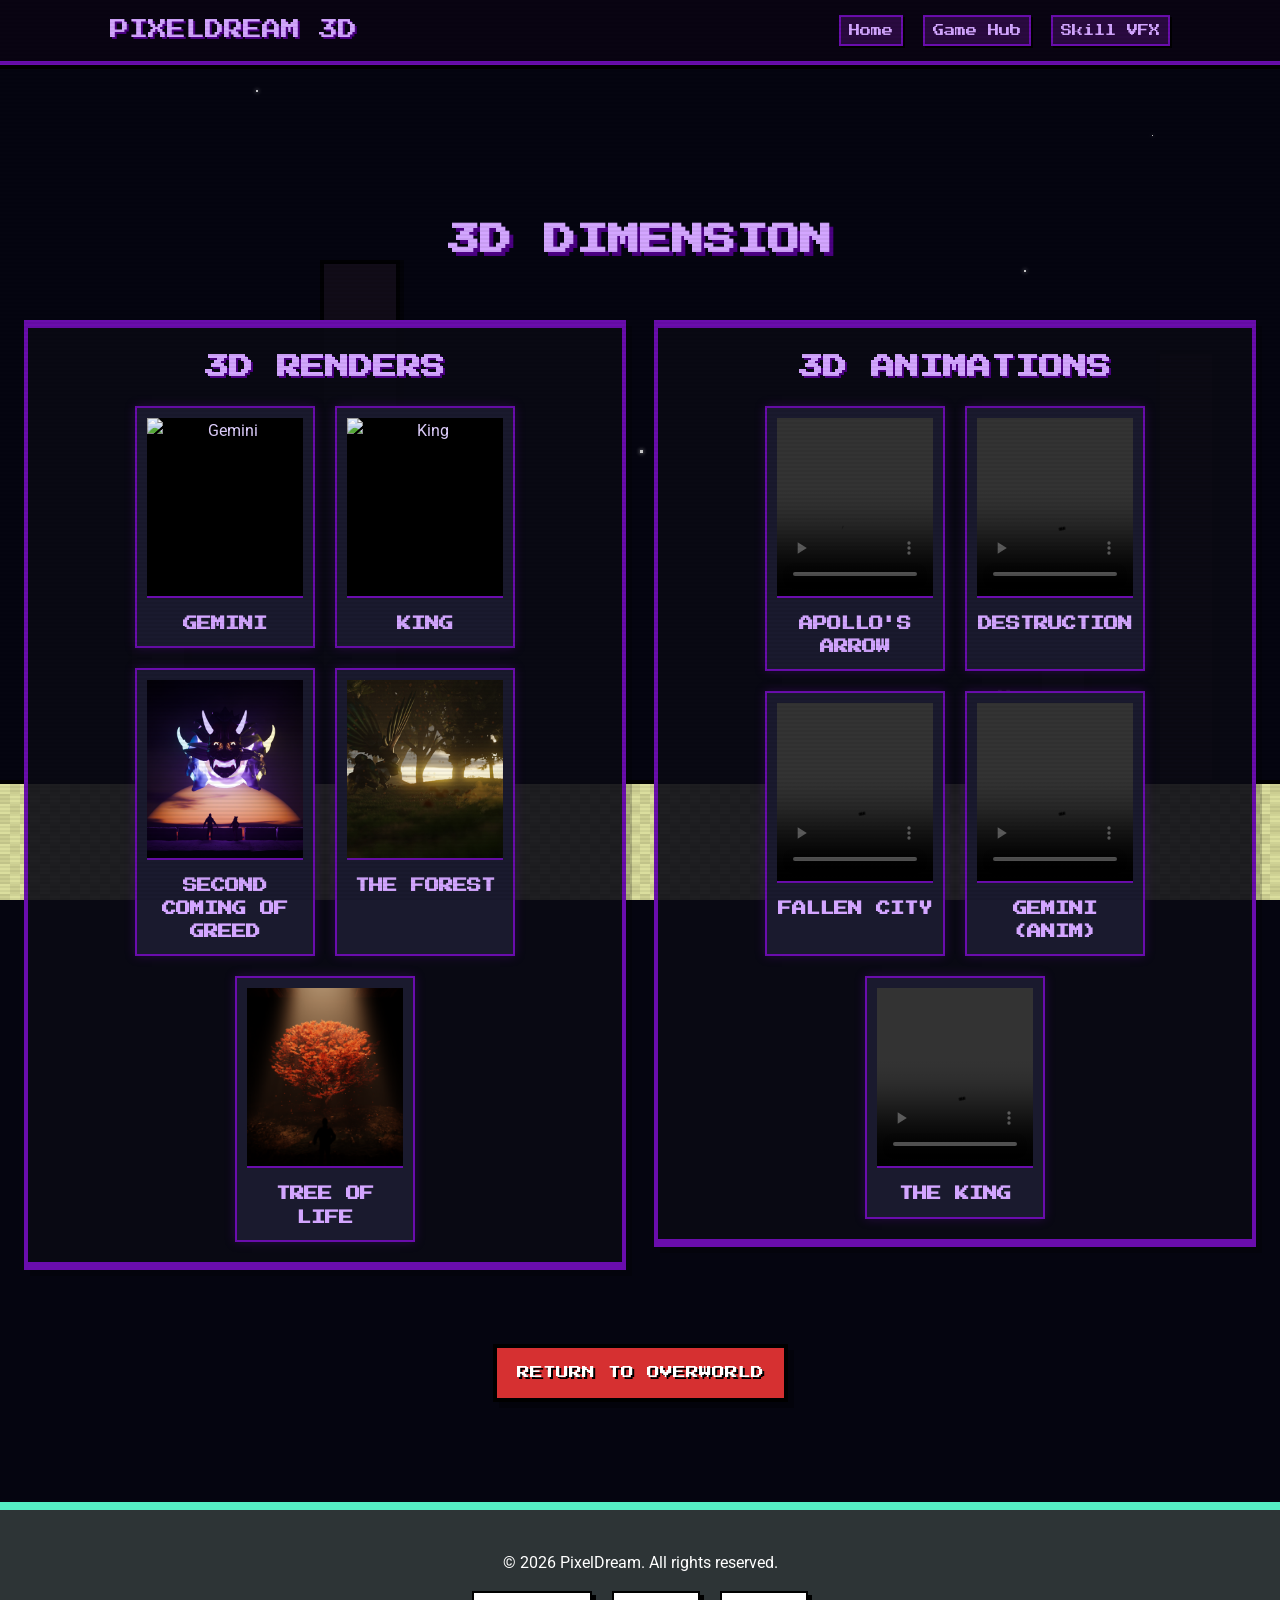
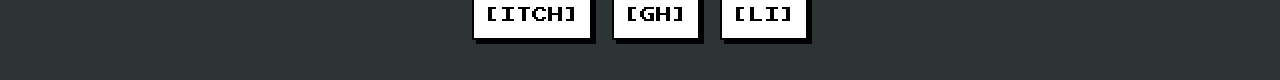
==== Dimension3D.html @ b3e7b765 "Pixel Dream Portfolio Pixel Dream Portfolio" ====
<!doctype html>
<html lang="en">
  <head>
    <meta charset="UTF-8" />
    <meta name="viewport" content="width=device-width, initial-scale=1.0" />
    <title>Pixel Dream</title>
    <link rel="preconnect" href="https://fonts.googleapis.com" />
    <link rel="preconnect" href="https://fonts.gstatic.com" crossorigin />
    <link
      href="https://fonts.googleapis.com/css2?family=Press+Start+2P&family=Roboto:wght@300;400;700&display=swap"
      rel="stylesheet"
    />
    <script src="https://cdnjs.cloudflare.com/ajax/libs/html2canvas/1.4.1/html2canvas.min.js"></script>
    <link rel="stylesheet" href="style.css" />
  </head>
  <body class="end-theme">
    <!-- Starfield Background -->
    <div class="stars-container">
        <div class="star s1"></div>
        <div class="star s2"></div>
        <div class="star s3"></div>
        <div class="star s4"></div>
        <div class="star s5"></div>
        <div class="star s6"></div>
    </div>
    
    <div class="scanlines"></div>

    <!-- Ender Environment -->
    <div class="pillars-container">
        <div class="pillar p1"></div>
        <div class="pillar p2"></div>
        <div class="pillar p3"></div>
        <div class="pillar p4"></div>
    </div>

    <!-- Ender Dragon -->
    <div class="ender-dragon-container">
        <div class="ender-dragon">
            <div class="dragon-wing left"></div>
            <div class="dragon-wing right"></div>
            <div class="dragon-body"></div>
            <div class="dragon-head">
                <div class="dragon-eye left"></div>
                <div class="dragon-eye right"></div>
            </div>
            <div class="dragon-tail"></div>
        </div>
    </div>

    <!-- Endermen -->
    <div class="endermen-container">
        <!-- Enderman 1 (Left) -->
        <div class="enderman e-left">
            <div class="enderman-head">
                <div class="enderman-eye left"></div>
                <div class="enderman-eye right"></div>
            </div>
            <div class="enderman-body"></div>
            <div class="enderman-arm left"></div>
            <div class="enderman-arm right"></div>
            <div class="enderman-leg left"></div>
            <div class="enderman-leg right"></div>
        </div>
        
        <!-- Enderman 2 (Right Background) -->
        <div class="enderman e-right">
            <div class="enderman-head">
                <div class="enderman-eye left"></div>
                <div class="enderman-eye right"></div>
            </div>
            <div class="enderman-body"></div>
            <div class="enderman-arm left"></div>
            <div class="enderman-arm right"></div>
            <div class="enderman-leg left"></div>
            <div class="enderman-leg right"></div>
        </div>
    </div>

    <div class="ender-particles">
        <div class="particle e1"></div>
        <div class="particle e2"></div>
        <div class="particle e3"></div>
        <div class="particle e4"></div>
        <div class="particle e5"></div>
        <div class="particle e6"></div>
        <div class="particle e7"></div>
        <div class="particle e8"></div>
    </div>

    <div class="ender-ground"></div>

    <header>
      <div class="container navbar">
        <div class="logo">PixelDream 3D</div>
        <nav>
          <ul>
            <li><a href="index.html">Home</a></li>
            <li><a href="GameHub.html">Game Hub</a></li>
            <li><a href="SkillVFX.html">Skill VFX</a></li>
          </ul>
        </nav>
      </div>
    </header>

    <main>
      <section class="hero-section" style="min-height: 80vh; align-items: flex-start;">
        <div class="container" style="max-width: 1600px;">
            <h1 style="text-align: center; color: #d3a6ff; margin-top: 50px; text-shadow: 4px 4px 0 #4b0082;">3D DIMENSION</h1>
            
            <div class="split-layout" style="display: flex; gap: 20px; align-items: flex-start; margin-top: 50px;">
                
                <!-- LEFT: 3D Renders -->
                <div class="panel left nes-container is-dark" style="flex: 1; background: rgba(10, 10, 20, 0.9); border-color: #6a0dad;">
                    <h2 style="text-align: center; color: #d3a6ff; margin-bottom: 20px; text-shadow: 2px 2px 0 #4b0082;">3D Renders</h2>
                    <div class="gallery-list">
                        <div class="gallery-item">
                            <img src="assets/3D Dimension/Images/Gemini.png" alt="Gemini">
                            <h3>Gemini</h3>
                        </div>
                        <div class="gallery-item">
                            <img src="assets/3D Dimension/Images/King.png" alt="King">
                            <h3>King</h3>
                        </div>
                        <div class="gallery-item">
                            <img src="assets/3D Dimension/Images/Second coming of Greed.png" alt="Second Coming of Greed">
                            <h3>Second Coming of Greed</h3>
                        </div>
                        <div class="gallery-item">
                            <img src="assets/3D Dimension/Images/The Forest.jpg" alt="The Forest">
                            <h3>The Forest</h3>
                        </div>
                        <div class="gallery-item">
                            <img src="assets/3D Dimension/Images/Tree of Life.png" alt="Tree of Life">
                            <h3>Tree of Life</h3>
                        </div>
                    </div>
                </div>

                <!-- RIGHT: 3D Animations -->
                <div class="panel right nes-container is-dark" style="flex: 1; background: rgba(10, 10, 20, 0.9); border-color: #6a0dad;">
                    <h2 style="text-align: center; color: #d3a6ff; margin-bottom: 20px; text-shadow: 2px 2px 0 #4b0082;">3D Animations</h2>
                    <div class="gallery-list">
                        <div class="gallery-item">
                            <video src="assets/3D Dimension/Videos/Apollo's Arrow.mp4" controls loop muted></video>
                            <h3>Apollo's Arrow</h3>
                        </div>
                        <div class="gallery-item">
                            <video src="assets/3D Dimension/Videos/Destruction.mp4" controls loop muted></video>
                            <h3>Destruction</h3>
                        </div>
                        <div class="gallery-item">
                            <video src="assets/3D Dimension/Videos/Fallen City.mp4" controls loop muted></video>
                            <h3>Fallen City</h3>
                        </div>
                        <div class="gallery-item">
                            <video src="assets/3D Dimension/Videos/Gemini.mp4" controls loop muted></video>
                            <h3>Gemini (Anim)</h3>
                        </div>
                        <div class="gallery-item">
                            <video src="assets/3D Dimension/Videos/The King.mp4" controls loop muted></video>
                            <h3>The King</h3>
                        </div>
                    </div>
                </div>

            </div>

            <div style="text-align: center; margin-top: 50px;">
                <a href="index.html" class="btn pixel-btn void-btn">Return to Overworld</a>
            </div>
        </div>
      </section>
    </main>

    <footer>
      <div class="container footer-content">
        <p>&copy; 2026 PixelDream. All rights reserved.</p>
        <div class="social-links">
          <a href="https://gradiel.itch.io/" target="_blank">[ITCH]</a>
          <a href="https://github.com/gradiel9901" target="_blank">[GH]</a>
          <a href="https://www.linkedin.com/in/jmbangoybautista/" target="_blank">[LI]</a>
        </div>
      </div>
    </footer>

    <script src="script.js"></script>
  </body>
</html>
---- style.css ----
:root {
    /* Overworld Palette */
    --sky-top: #81ecec;
    --sky-bottom: #74b9ff;
    --text-color: #2d3436; /* Dark Grey */
    --grass-top: #55efc4; /* Mint Green */
    --dirt-side: #e17055; /* Terracotta Brown */
    --brick-color: #d63031; /* Brick Red */
    --gold-color: #f1c40f; /* Coin Gold */
    
    --container-bg: rgba(255, 255, 255, 0.9);
    --border-width: 4px;
    
    --pixel-font: 'Press Start 2P', cursive;
    --body-font: 'Roboto', sans-serif;
}

/* Reset & Base Styles */
* {
    box-sizing: border-box;
    margin: 0;
    padding: 0;
}

body {
    background: linear-gradient(to bottom, var(--sky-top), var(--sky-bottom));
    background-attachment: scroll; /* Changed from fixed */
    color: var(--text-color);
    font-family: var(--body-font);
    line-height: 1.6;
    overflow-x: hidden;
    min-height: 100vh;
    position: relative;
}

/* ... existing code ... */

/* ========================
   PIXEL ART CLOUDS
   ======================== */
.clouds-container {
    position: absolute; /* Changed from fixed */
    top: 0;
    left: 0;
    width: 100%;
    height: 100%;
    pointer-events: none;
    z-index: -1; 
    overflow: hidden;
}

a {
    text-decoration: none;
    color: inherit;
}

ul {
    list-style: none;
}

.container {
    max-width: 1100px;
    margin: 0 auto;
    padding: 0 20px;
}

/* Typography */
h1, h2, h3, h4, .logo, .btn {
    font-family: var(--pixel-font);
    text-transform: uppercase;
    color: #2d3436;
}

h1 {
    font-size: 2rem;
    color: #fff; /* White title on Sky */
    text-shadow: 4px 4px 0 #000;
    margin-bottom: 20px;
}

h2.section-title {
    text-align: center;
    font-size: 1.5rem;
    margin-bottom: 40px;
    color: #fff;
    text-shadow: 4px 4px 0 #000;
    
    background-color: var(--dirt-side);
    padding: 10px 20px;
    border: 4px solid #000;
    display: table; /* Centers the box while fitting content */
    margin: 0 auto 40px;
    box-shadow: 6px 6px 0 rgba(0,0,0,0.2);
}

/* Scanlines Effect - Made Subtle */
.scanlines {
    position: fixed;
    top: 0;
    left: 0;
    width: 100%;
    height: 100%;
    background: linear-gradient(
        to bottom,
        rgba(255,255,255,0),
        rgba(255,255,255,0) 50%,
        rgba(0,0,0,0.05) 50%,
        rgba(0,0,0,0.05)
    );
    background-size: 100% 4px;
    pointer-events: none;
    z-index: 1000;
}

/* Header & Nav */
header {
    background-color: rgba(255,255,255,0.9);
    border-bottom: 4px solid var(--dirt-side);
    padding: 15px 0;
    position: sticky;
    top: 0;
    z-index: 100;
    box-shadow: 0 4px 0 rgba(0,0,0,0.1);
}

.navbar {
    display: flex;
    justify-content: space-between;
    align-items: center;
}

.logo {
    font-size: 1.2rem;
    color: var(--dirt-side);
    text-shadow: 2px 2px 0 #000;
}

nav ul {
    display: flex;
    gap: 20px;
}

nav a {
    font-family: var(--pixel-font);
    font-size: 0.7rem;
    transition: color 0.2s, transform 0.2s;
    background: #eee;
    padding: 8px;
    border: 2px solid #000;
    box-shadow: 3px 3px 0 #000;
}

nav a:hover {
    color: var(--dirt-side);
    transform: translateY(-2px);
}

/* Buttons */
.btn.pixel-btn {
    display: inline-block;
    background-color: var(--brick-color); /* Mario Brick Red */
    color: #fff;
    padding: 15px 20px;
    font-size: 0.8rem;
    border: 4px solid #000;
    box-shadow: 6px 6px 0 rgba(0,0,0,0.3);
    cursor: pointer;
    transition: transform 0.1s, box-shadow 0.1s;
    margin-top: 20px;
    text-shadow: 2px 2px 0 #000;
}

.btn.pixel-btn:active {
    transform: translate(4px, 4px);
    box-shadow: 2px 2px 0 rgba(0,0,0,0.3);
}

.btn.pixel-btn.sm {
    padding: 10px 15px;
    font-size: 0.6rem;
    background-color: var(--grass-top); /* Green Button */
    color: #2d3436;
    text-shadow: none;
}

/* Pixel Border Utility (Grass Block Style) */
.nes-container {
    background: var(--container-bg);
    position: relative;
    margin: 4px;
    padding: 20px;
    
    /* Minecraft Grass Block Borders */
    border-top: 8px solid var(--grass-top);
    border-left: 4px solid var(--dirt-side);
    border-right: 4px solid var(--dirt-side);
    border-bottom: 8px solid var(--dirt-side);
    
    box-shadow: 6px 6px 0 rgba(0,0,0,0.2);
}

/* Hero Section */
.hero-section {
    padding: 100px 0;
    display: flex;
    align-items: center;
    justify-content: space-between;
}

.hero-content {
    display: flex;
    align-items: center;
    justify-content: space-between;
    width: 100%;
    flex-wrap: wrap;
    background: rgba(0,0,0,0.2); /* Semi-transparent dark bg for text contrast */
    padding: 40px;
    border-radius: 20px;
    border: 4px solid #fff;
}

.hero-text {
    flex: 1;
    min-width: 300px;
}

.subtitle {
    font-size: 1.2rem;
    font-weight: bold;
    color: #fff;
    text-shadow: 2px 2px 0 #000;
    margin-bottom: 20px;
}

.hero-visual {
    flex: 1;
    display: flex;
    justify-content: center;
    align-items: center;
}

/* Canvas Styles */
#text-canvas {
    width: 600px;
    height: 150px;
    display: block;
    margin-bottom: 20px;
}

#hero-game-canvas {
    width: 400px;
    height: 400px;
    image-rendering: pixelated;
    border: 4px solid #fff;
    box-shadow: 8px 8px 0 rgba(0,0,0,0.3);
    background: #000; /* Placeholder bg until game starts */
}

/* About Section */
.about-section {
    padding: 60px 0;
}

.about-container {
    display: flex;
    gap: 40px;
    flex-wrap: wrap;
    align-items: flex-start;
}

.avatar-container {
    width: 150px;
    height: 150px;
    background: #fff;
    border: 4px solid #000;
    display: flex;
    align-items: center;
    justify-content: center;
    color: #000;
    font-family: var(--pixel-font);
    box-shadow: 4px 4px 0 rgba(0,0,0,0.2);
}

.stats-container {
    flex: 1;
}

.stats-container h3 {
    margin-bottom: 10px;
    font-family: var(--pixel-font);
    font-size: 1rem;
    color: var(--dirt-side);
}

.xp-bar-container {
    display: flex;
    align-items: center;
    gap: 10px;
    margin: 20px 0;
    font-family: var(--pixel-font);
    font-size: 0.7rem;
}

.xp-bar {
    flex: 1;
    height: 24px;
    background: #555;
    border: 4px solid #000;
    position: relative;
}

.xp-fill {
    height: 100%;
    background: var(--gold-color);
    box-shadow: inset 0 -4px 0 rgba(0,0,0,0.2);
}

.skill-list li {
    display: flex;
    justify-content: space-between;
    margin-bottom: 10px;
    border-bottom: 2px dashed #ccc;
    padding-bottom: 5px;
    color: #2d3436;
    font-family: var(--pixel-font); /* Enforce Pixel Font */
    font-size: 0.7rem;
}

.skill-level {
    color: var(--gold-color);
    text-shadow: 2px 2px 0 #000; /* Stronger shadow */
    font-size: 1rem; /* Larger stars */
    letter-spacing: 2px;
}

.star-empty {
    color: #2d3436; /* Dark Grey/Black */
}

/* Projects Section */
.projects-section {
    padding: 60px 0;
}

.projects-grid {
    display: grid;
    grid-template-columns: repeat(auto-fit, minmax(300px, 1fr));
    gap: 30px;
}

.project-card {
    transition: transform 0.2s;
    background: #fff;
}

.project-card:hover {
    transform: translateY(-10px);
}

.project-image-placeholder {
    height: 200px;
    background: #000;
    display: flex;
    align-items: center;
    justify-content: center;
    font-family: var(--pixel-font);
    color: var(--grass-top);
    border: 4px solid #000;
    margin-bottom: 15px;
}

.project-info h3 {
    font-size: 0.9rem;
    margin-bottom: 10px;
    color: var(--text-color);
}

/* Contact Section */
.contact-section {
    padding: 60px 0;
    margin-bottom: 40px;
}

.contact-intro {
    text-align: center;
    margin-bottom: 30px;
    font-family: var(--pixel-font);
    font-size: 0.8rem;
    color: #fff;
    text-shadow: 2px 2px 0 #000;
    background: var(--dirt-side);
    display: table;
    margin: 0 auto 30px;
    padding: 10px;
    border: 2px solid #000;
}

.pixel-form {
    max-width: 600px;
    margin: 0 auto;
}

.form-group input, .form-group textarea {
    width: 100%;
    padding: 10px;
    background: #fff;
    border: 4px solid #000;
    color: #000;
    font-family: var(--body-font);
    font-size: 1rem;
    box-shadow: inset 4px 4px 0 rgba(0,0,0,0.1);
}

.form-group input:focus, .form-group textarea:focus {
    outline: none;
    background: #ffeaa7; /* Light Yellow focus */
}

/* Footer (The Underground) */
footer {
    background: #2d3436; /* Dark Grey Rock */
    padding: 40px 0;
    text-align: center;
    border-top: 8px solid var(--grass-top); /* Grass line */
    color: #fff;
}

.footer-content {
    display: flex;
    flex-direction: column;
    gap: 15px;
    align-items: center;
}

.social-links {
    display: flex;
    gap: 20px;
}

.social-links a {
    background: #fff;
    color: #000;
    padding: 10px;
    font-family: var(--pixel-font);
    border: 2px solid #000;
    box-shadow: 4px 4px 0 #000;
    transition: transform 0.2s;
}

.social-links a:hover {
    transform: translateY(-3px);
    background: var(--gold-color);
}

/* Mobile Responsive */
@media (max-width: 768px) {
    #text-canvas {
        width: 100%;
        height: auto;
    }
    #hero-game-canvas {
        width: 300px;
        height: 300px;
    }
    
    .navbar {
        flex-direction: column;
        gap: 15px;
    }
    
    .hero-section {
        flex-direction: column-reverse;
        text-align: center;
        padding: 50px 0;
    }
    
    .hero-content {
        padding: 20px;
    }
    
    .hero-text {
        margin-top: 30px;
    }
}

/* ========================
   PIXEL ART CLOUDS
   ======================== */
.clouds-container {
    position: absolute; /* Changed from fixed */
    top: 0;
    left: 0;
    width: 100%;
    height: 100%;
    pointer-events: none;
    z-index: -1; /* Behind everything but above background color */
    overflow: hidden;
}

.cloud {
    position: absolute;
    background: transparent;
    width: 4px;
    height: 4px;
    box-shadow: 
        /* Row 1 */
        12px 0 #fff, 16px 0 #fff, 20px 0 #fff,
        /* Row 2 */
        4px 4px #fff, 8px 4px #fff, 12px 4px #fff, 16px 4px #fff, 20px 4px #fff, 24px 4px #fff, 28px 4px #fff,
        /* Row 3 */
        0 8px #fff, 4px 8px #fff, 8px 8px #fff, 12px 8px #fff, 16px 8px #fff, 20px 8px #fff, 24px 8px #fff, 28px 8px #fff, 32px 8px #fff,
        /* Row 4 */
        0 12px #fff, 4px 12px #fff, 8px 12px #fff, 12px 12px #fff, 16px 12px #fff, 20px 12px #fff, 24px 12px #fff, 28px 12px #fff, 32px 12px #fff,
        /* Row 5 */
        4px 16px #fff, 8px 16px #fff, 12px 16px #fff, 16px 16px #fff, 20px 16px #fff, 24px 16px #fff, 28px 16px #fff;
    
    transform: scale(4); /* Make them big and blocky */
    opacity: 0.8;
}

/* Specific Cloud Instances */
.c1 {
    top: 10%;
    animation: floatCloud 25s linear infinite;
    left: -200px;
}

.c2 {
    top: 25%;
    animation: floatCloud 35s linear infinite;
    animation-delay: -10s;
    left: -200px;
    transform: scale(3);
    opacity: 0.6;
}

.c3 {
    top: 5%;
    animation: floatCloud 45s linear infinite;
    animation-delay: -5s;
    left: -200px;
    transform: scale(2);
    opacity: 0.5;
}

.c4 {
    top: 15%;
    animation: floatCloud 20s linear infinite;
    animation-delay: -15s;
    left: -200px;
    transform: scale(5);
}

@keyframes floatCloud {
    0% {
        left: -200px;
    }
    100% {
        left: 110%;
    }
}

/* ========================
   NETHER THEME (Game Hub)
   ======================== */
body.nether-theme {
    background: linear-gradient(to bottom, #2d0e0e, #700808); /* Dark Nether Red */
    color: #fff; /* White text for contrast */
}

body.nether-theme .cloud {
    color: #888; /* Grey Ash */
    box-shadow: 
        /* Row 1 */
        12px 0 #888, 16px 0 #888, 20px 0 #888,
        /* Row 2 */
        4px 4px #888, 8px 4px #888, 12px 4px #888, 16px 4px #888, 20px 4px #888, 24px 4px #888, 28px 4px #888,
        /* Row 3 */
        0 8px #888, 4px 8px #888, 8px 8px #888, 12px 8px #888, 16px 8px #888, 20px 8px #888, 24px 8px #888, 28px 8px #888, 32px 8px #888,
        /* Row 4 */
        0 12px #888, 4px 12px #888, 8px 12px #888, 12px 12px #888, 16px 12px #888, 20px 12px #888, 24px 12px #888, 28px 12px #888, 32px 12px #888,
        /* Row 5 */
        4px 16px #888, 8px 16px #888, 12px 16px #888, 16px 16px #888, 20px 16px #888, 24px 16px #888, 28px 16px #888;
    opacity: 0.4;
}

body.nether-theme h1 {
    text-shadow: 4px 4px 0 #000;
}

body.nether-theme header {
    background-color: rgba(30, 5, 5, 0.95); /* Deep Dark Red */
    border-bottom: 4px solid #140e1b; /* Obsidian Border */
    box-shadow: 0 4px 0 #000;
}

body.nether-theme .logo {
    color: #f1c40f; /* Gold Text */
    text-shadow: 2px 2px 0 #8B4513;
}

body.nether-theme nav a {
    background: #461111; /* Nether Brick Red */
    color: #ffd700; /* Gold */
    border: 2px solid #2a0505;
    box-shadow: 2px 2px 0 #000;
}

body.nether-theme nav a:hover {
    background: #6d1e1e;
    transform: translateY(-2px);
    box-shadow: 2px 4px 0 #000;
}

/* Game Cards */
.games-grid {
    display: flex;
    gap: 30px;
    justify-content: center;
    flex-wrap: wrap;
    margin-top: 20px;
}

.game-card {
    display: block;
    width: 220px;
    background: #2d0e0e; /* Darker bg */
    border: 4px solid #000;
    box-shadow: 8px 8px 0 rgba(0,0,0,0.5);
    text-align: center;
    transition: transform 0.2s, box-shadow 0.2s;
    padding-bottom: 10px;
    overflow: hidden;
}

.game-card:hover {
    transform: translateY(-5px);
    box-shadow: 8px 12px 0 rgba(0,0,0,0.6);
    border-color: #ffd700; /* Gold highlight */
}

.game-card img {
    width: 100%;
    height: 150px;
    object-fit: cover;
    border-bottom: 4px solid #000;
    image-rendering: pixelated;
    display: block;
}

.game-card h3 {
    margin: 15px 0 5px;
    font-size: 0.8rem;
    color: #ffd700;
    text-shadow: 2px 2px 0 #000;
}
.ghasts-container {
    position: absolute;
    top: 0;
    left: 0;
    width: 100%;
    height: 100%;
    pointer-events: none;
    z-index: 0; /* Behind content roughly */
    overflow: hidden;
}

.ghast {
    position: absolute;
    width: 4px;
    height: 4px;
    background: transparent;
    opacity: 0.9;
    transform: scale(4);
    
    /* Ghast Pixel Art (White Body, Red Eyes, Hanging Tentacles) */
    box-shadow: 
        /* Body (White Box 8x8ish) */
        4px 0 #fff, 8px 0 #fff, 12px 0 #fff, 16px 0 #fff, 20px 0 #fff, 24px 0 #fff,
        0 4px #fff, 4px 4px #fff, 8px 4px #fff, 12px 4px #fff, 16px 4px #fff, 20px 4px #fff, 24px 4px #fff, 28px 4px #fff,
        0 8px #fff, 4px 8px #fff, 8px 8px #d63031, 12px 8px #fff, 16px 8px #fff, 20px 8px #d63031, 24px 8px #fff, 28px 8px #fff, /* Red Eyes */
        0 12px #fff, 4px 12px #fff, 8px 12px #fff, 12px 12px #fff, 16px 12px #fff, 20px 12px #fff, 24px 12px #fff, 28px 12px #fff,
        0 16px #fff, 4px 16px #fff, 8px 16px #fff, 12px 16px #000, 16px 16px #000, 20px 16px #fff, 24px 16px #fff, 28px 16px #fff, /* Mouth */
        0 20px #fff, 4px 20px #fff, 8px 20px #fff, 12px 20px #fff, 16px 20px #fff, 20px 20px #fff, 24px 20px #fff, 28px 20px #fff,
        /* Tentacles */
        4px 24px #fff, 12px 24px #fff, 20px 24px #fff, 24px 24px #fff,
        4px 28px #fff, 12px 28px #fff, 20px 28px #fff;
}

.g1 {
    top: 10%;
    left: -100px;
    animation: floatGhast 20s ease-in-out infinite;
    transform: scale(3);
}

.g2 {
    top: 40%;
    left: -100px;
    animation: floatGhast 30s linear infinite; /* Slower */
    animation-delay: -5s;
    transform: scale(2); /* Further away */
    opacity: 0.6;
}

.g3 {
    top: 20%;
    left: -100px;
    animation: floatGhast 25s linear infinite;
    animation-delay: -15s;
    transform: scale(4); /* Big */
}

@keyframes floatGhast {
    0% {
        left: -150px;
        margin-top: 0px;
    }
    50% {
        margin-top: 50px; /* Bobbing */
    }
    100% {
        left: 110%;
        margin-top: 0px;
    }
}

/* ========================
   NETHER SCENE (Ground, Steve, Portal)
   ======================== */
.scene-container {
    position: fixed;
    bottom: 0;
    left: 0;
    width: 100%;
    height: 200px;
    pointer-events: none;
    z-index: 0;
}

/* Netherite Ground (Block Pattern) */
.ground {
    position: absolute;
    bottom: 0;
    width: 100%;
    height: 40px;
    background: #423d42; /* Netherite Base Color */
    border-top: 4px solid #2a262a;
    /* Create 40px blocks */
    background-image: 
        linear-gradient(90deg, #2a262a 2px, transparent 2px),
        linear-gradient(#2a262a 2px, transparent 2px);
    background-size: 40px 40px;
    box-shadow: inset 0 10px 20px rgba(0,0,0,0.5);
}

/* Steve Container (Animation Wrapper) */
.steve-anim-wrapper {
    position: absolute;
    bottom: 40px;
    left: -50px;
    transform: scale(2);
    transform-origin: bottom center;
    animation: steveSequence 12s linear infinite;
    z-index: 10;
}

.steve {
    position: relative;
    width: 20px;
    height: 32px;
}

/* --- Parts --- */
.steve .head {
    position: absolute;
    top: 0;
    left: 2px;
    width: 8px;
    height: 8px;
    background: #e0ae87;
    border-top: 2px solid #3c2514;
    box-shadow: 
        2px 3px 0 #000, 
        5px 3px 0 #000;
    z-index: 5;
}

.steve .body {
    position: absolute;
    top: 8px;
    left: 2px;
    width: 8px;
    height: 12px;
    background: #00aaaa;
    z-index: 4;
}

.steve .arm {
    position: absolute;
    top: 8px;
    width: 3px;
    height: 11px;
    background: #e0ae87;
    border-top: 3px solid #00aaaa;
}

.steve .arm.left {
    left: -1px;
    z-index: 6;
}

.steve .arm.right {
    left: 10px;
    z-index: 3;
    background: #e0ae87;
}

/* Pickaxe Removed */

.steve .leg {
    position: absolute;
    top: 20px;
    width: 3px;
    height: 12px;
    background: #0000aa;
    border-bottom: 2px solid #555;
}

.steve .leg.left {
    left: 2px;
    z-index: 4;
}

.steve .leg.right {
    left: 7px;
    z-index: 3;
}

/* --- Animations --- */

/* Limb rotations removed */

@keyframes steveSequence {
    0% { left: -50px; transform: scale(2) scaleX(1); }
    15% { left: 10%; transform: scale(2) scaleX(1); }
    20% { left: 10%; transform: scale(2) scaleX(1); }
    45% { left: 11%; transform: scale(2) scaleX(1); }
    50% { left: 10%; transform: scale(2) scaleX(-1); }
    55% { left: 10%; transform: scale(2) scaleX(1); }
    60% { left: 10%; opacity: 1; }
    65% { left: 12%; opacity: 0; }
    100% { left: -50px; opacity: 0; }
}

/* ========================
   THE END THEME (3D Dimension)
   ======================== */
body.end-theme {
    background: #050510; /* Void Black/Blue */
    color: #e0d0ff;
}

body.end-theme header {
    background-color: rgba(10, 5, 20, 0.95);
    border-bottom: 4px solid #6a0dad; /* Purple Border */
    box-shadow: 0 4px 0 #000;
}

body.end-theme .logo {
    color: #d3a6ff;
    text-shadow: 2px 2px 0 #4b0082;
}

body.end-theme nav a {
    background: #2a0a40;
    color: #d3a6ff;
    border: 2px solid #6a0dad;
    box-shadow: 2px 2px 0 #000;
}

body.end-theme nav a:hover {
    background: #4b0082;
    color: #fff;
    transform: translateY(-2px);
    box-shadow: 2px 4px 0 #000;
}

/* Starfield */
.stars-container {
    position: fixed;
    top: 0;
    left: 0;
    width: 100%;
    height: 100%;
    pointer-events: none;
    z-index: -1;
}

.star {
    position: absolute;
    width: 2px;
    height: 2px;
    background: #fff;
    box-shadow: 0 0 4px #fff;
    opacity: 0.8;
}

/* Random Star Positions (Static for now, could be procedurally generated in JS) */
.s1 { top: 10%; left: 20%; animation: twinkle 3s infinite; }
.s2 { top: 30%; left: 80%; animation: twinkle 4s infinite 1s; }
.s3 { top: 70%; left: 15%; animation: twinkle 2.5s infinite 0.5s; }
.s4 { top: 50%; left: 50%; width: 3px; height: 3px; animation: twinkle 5s infinite; }
.s5 { top: 85%; left: 70%; animation: twinkle 3.5s infinite 2s; }
.s6 { top: 15%; left: 90%; width: 1px; height: 1px; }

@keyframes twinkle {
    0%, 100% { opacity: 0.3; transform: scale(1); }
    50% { opacity: 1; transform: scale(1.5); }
}

/* ========================
   ENDER ENVIRONMENT
   ======================== */

/* End Stone Ground */
.ender-ground {
    position: fixed;
    bottom: 0;
    left: 0;
    width: 100%;
    height: 120px;
    background-color: #dbde9e; /* End Stone Beige */
    background-image: 
        linear-gradient(45deg, #ccce91 25%, transparent 25%, transparent 75%, #ccce91 75%, #ccce91),
        linear-gradient(45deg, #ccce91 25%, transparent 25%, transparent 75%, #ccce91 75%, #ccce91);
    background-size: 20px 20px;
    background-position: 0 0, 10px 10px;
    border-top: 4px solid #000;
    z-index: -1;
}

/* Obsidian Pillars */
.pillars-container {
    position: fixed;
    bottom: 100px; /* Sit on/behind ground */
    left: 0;
    width: 100%;
    height: 100%;
    pointer-events: none;
    z-index: -2;
}

.pillar {
    position: absolute;
    bottom: 0;
    width: 60px;
    background: #140e1b;
    border: 4px solid #000;
    border-bottom: none;
    box-shadow: 4px 0 0 rgba(0,0,0,0.5);
}

.p1 { height: 40%; left: 10%; }
.p2 { height: 60%; left: 25%; width: 80px; z-index: -1; opacity: 0.8; }
.p3 { height: 30%; right: 15%; width: 50px; }
.p4 { height: 50%; right: 5%; }

/* Floating Ender Particles */
.ender-particles {
    position: fixed;
    top: 0;
    left: 0;
    width: 100%;
    height: 100%;
    pointer-events: none;
    z-index: 0;
}

.particle {
    position: absolute;
    width: 6px;
    height: 6px;
    background: #d3a6ff;
    box-shadow: 0 0 4px #6a0dad;
    animation: floatUp 10s linear infinite;
    opacity: 0;
}

.e1 { left: 10%; animation-delay: 0s; }
.e2 { left: 30%; animation-delay: 2s; width: 4px; height: 4px; }
.e3 { left: 50%; animation-delay: 4s; }
.e4 { left: 70%; animation-delay: 1s; width: 8px; height: 8px; }
.e5 { left: 90%; animation-delay: 3s; }
.e6 { left: 20%; animation-delay: 5s; }
.e7 { left: 60%; animation-delay: 2.5s; width: 5px; height: 5px; }
.e8 { left: 80%; animation-delay: 0.5s; }

@keyframes floatUp {
    0% { bottom: -10px; opacity: 0; transform: translateX(0); }
    10% { opacity: 1; }
    90% { opacity: 1; }
    100% { bottom: 100%; opacity: 0; transform: translateX(20px); }
}

/* Ender Dragon */
.ender-dragon-container {
    position: fixed;
    top: 20%;
    left: -300px;
    width: 200px;
    height: 100px;
    z-index: -3; /* Behind pillars */
    animation: flyDragon 40s linear infinite;
    transform: scale(0.8);
    opacity: 0.9;
}

.ender-dragon {
    position: relative;
    width: 100%;
    height: 100%;
    animation: bobDragon 4s ease-in-out infinite;
}

.dragon-body {
    position: absolute;
    width: 120px;
    height: 40px;
    background: #000;
    top: 30px;
    left: 40px;
    border-radius: 10px;
}

.dragon-head {
    position: absolute;
    width: 50px;
    height: 40px;
    background: #000;
    top: 20px;
    right: 0;
    border-radius: 5px;
}

.dragon-head::before { /* Snout */
    content: '';
    position: absolute;
    width: 20px;
    height: 20px;
    background: #000;
    top: 15px;
    right: -10px;
}

.dragon-eye {
    position: absolute;
    width: 4px;
    height: 4px;
    background: #d3a6ff; /* Purple Eye */
    box-shadow: 0 0 5px #6a0dad;
    top: 10px;
    z-index: 2;
}

.dragon-eye.left { right: 15px; }
.dragon-eye.right { right: 5px; }

.dragon-wing {
    position: absolute;
    width: 120px;
    height: 80px;
    background: #140e1b;
    border: 2px solid #000;
    top: -20px;
    left: 50px;
    transform-origin: bottom center;
    clip-path: polygon(0% 100%, 20% 0%, 100% 20%, 80% 100%);
    animation: flapWing 1s ease-in-out infinite alternate;
}

.dragon-wing.right {
    top: 30px;
    z-index: -1;
    background: #0a0510;
    animation-delay: 0.1s;
}

.dragon-tail {
    position: absolute;
    width: 60px;
    height: 20px;
    background: #000;
    top: 40px;
    left: -10px;
    transform: rotate(-10deg);
}

@keyframes flyDragon {
    0% { left: -300px; transform: scaleX(1) scale(0.8); }
    45% { transform: scaleX(1) scale(0.8); }
    50% { left: 120%; transform: scaleX(-1) scale(0.8); } /* Turn around */
    95% { transform: scaleX(-1) scale(0.8); }
    100% { left: -300px; transform: scaleX(1) scale(0.8); }
}

@keyframes bobDragon {
    0%, 100% { transform: translateY(0); }
    50% { transform: translateY(-30px); }
}

@keyframes flapWing {
    0% { transform: scaleY(1) rotate(10deg); }
    100% { transform: scaleY(0.2) rotate(-10deg); } /* Flap down */
}

/* Endermen */
.endermen-container {
    position: fixed;
    bottom: 80px; /* Stand on ground */
    left: 0;
    width: 100%;
    height: 100%;
    pointer-events: none;
    z-index: -1; /* Behind content but in front of pillars */
}

.enderman {
    position: absolute;
    width: 40px;
    height: 120px;
    bottom: 20px;
}

.e-left { left: 15%; transform: scale(0.8); }
.e-right { right: 20%; bottom: 40px; transform: scale(0.6); opacity: 0.9; }

.enderman-head {
    position: absolute;
    width: 24px;
    height: 24px;
    background: #000;
    top: 0;
    left: 8px;
    z-index: 2;
    animation: lookAround 5s infinite;
}

.enderman-eye {
    position: absolute;
    width: 6px;
    height: 2px;
    background: #d3a6ff;
    box-shadow: 0 0 4px #d3a6ff;
    top: 10px;
}

.enderman-eye.left { left: 2px; }
.enderman-eye.right { right: 2px; }

.enderman-body {
    position: absolute;
    width: 16px;
    height: 40px;
    background: #000;
    top: 24px;
    left: 12px;
}

.enderman-arm {
    position: absolute;
    width: 4px;
    height: 60px;
    background: #000;
    top: 26px;
}

.enderman-arm.left { left: 6px; transform: rotate(5deg); }
.enderman-arm.right { right: 6px; transform: rotate(-5deg); }

.enderman-leg {
    position: absolute;
    width: 4px;
    height: 56px;
    background: #000;
    top: 64px;
}

.enderman-leg.left { left: 14px; }
.enderman-leg.right { right: 14px; }

@keyframes lookAround {
    0%, 100% { transform: rotateY(0); }
    40% { transform: rotateY(20deg); }
    60% { transform: rotateY(-20deg); }
}

/* Gallery Layouts */
.gallery-grid {
    display: flex;
    gap: 30px;
    justify-content: center;
    flex-wrap: wrap;
    margin-top: 20px;
}

.gallery-list {
    display: flex;
    flex-wrap: wrap; /* Allow items to wrap */
    gap: 20px;
    justify-content: center; /* Center the grid items */
}

.gallery-item {
    width: 31%; /* Fit 3 items (31% * 3 + gaps < 100%) */
    min-width: 180px; /* Reduced min-width to allow fitting 3 in the column */
    box-sizing: border-box;
    background: #1a1a2e;
    border: 2px solid #6a0dad;
    padding: 10px;
    text-align: center;
    box-shadow: 0 0 10px rgba(106, 13, 173, 0.3);
    transition: transform 0.2s;
}

.gallery-item:hover {
    transform: translateY(-5px);
    box-shadow: 0 0 20px rgba(106, 13, 173, 0.6);
    border-color: #d3a6ff;
}

.gallery-item img, 
.gallery-item video {
    width: 100%;
    height: 180px; /* Reduced height to emphasize width */
    object-fit: cover;
    border-bottom: 2px solid #6a0dad;
    display: block;
    background: #000;
}

.placeholder-box {
    width: 100%;
    height: 150px;
    background: #2a0a40;
    display: flex;
    align-items: center;
    justify-content: center;
    color: #6a0dad;
    font-family: var(--pixel-font);
    font-size: 0.7rem;
    border: 2px dashed #4b0082;
}

.gallery-item h3 {
    margin-top: 15px;
    font-size: 0.9rem;
    color: #d3a6ff;
}

.void-btn {
    background: #4b0082;
    color: #fff;
    border: 4px solid #fff;
}
.void-btn:hover {
    background: #6a0dad;
    transform: scale(1.05);
}

/* Stop walking anim when building */
/* This is tricky with pure CSS global keyframes without changing classes.
   We'll just have him walk in place while building or accept the "moonwalk" for simplicity 
   unless we use complex delays. 
   For now, the walking animation runs constantly, which looks like an "idle/action" movement. */

/* Portal Container */
.portal-container {
    position: absolute;
    bottom: 40px;
    left: 10%; /* Where Steve builds it */
    width: 60px; /* Scale logic applies */
    height: 80px;
}

.obsidian {
    position: absolute;
    width: 16px;
    height: 16px;
    background: #140e1b;
    border: 2px solid #2a1d35;
    opacity: 0; /* Hidden initially */
    animation: placeBlock 10s step-end infinite;
}

/* Hardcoded Block Positions for a 4x5 portal structure */
.o1 { bottom: 0; left: 0; animation-delay: 2s; }
.o2 { bottom: 0; left: 16px; animation-delay: 2.2s; } /* Base */
.o3 { bottom: 0; left: 32px; animation-delay: 2.4s; }
.o4 { bottom: 16px; left: 0; animation-delay: 2.6s; } /* Left Pill */
.o5 { bottom: 32px; left: 0; animation-delay: 2.8s; }
.o6 { bottom: 48px; left: 0; animation-delay: 3.0s; }
.o7 { bottom: 16px; left: 32px; animation-delay: 3.2s; } /* Right Pill */
.o8 { bottom: 32px; left: 32px; animation-delay: 3.4s; }
.o9 { bottom: 48px; left: 32px; animation-delay: 3.6s; }
.o10 { bottom: 64px; left: 0; width: 48px; height: 16px; animation-delay: 4.0s; } /* Top Bar (Simplified) */

.portal-effect {
    position: absolute;
    bottom: 16px;
    left: 16px;
    width: 16px;
    height: 48px;
    background: #5d0c75;
    opacity: 0;
    box-shadow: 0 0 10px #b61fdd;
    animation: activatePortal 10s step-end infinite;
}

@keyframes steveBuild {
    0% { left: -50px; transform: scale(4) scaleX(1); }
    15% { left: 10%; transform: scale(4) scaleX(1); } /* Walk to spot */
    20% { left: 10%; transform: scale(4) scaleX(1); } /* Wait */
    /* Building... */
    45% { left: 15%; transform: scale(4) scaleX(1); } /* Move slightly */
    50% { left: 10%; transform: scale(4) scaleX(-1); } /* Turn around */
    55% { left: 10%; transform: scale(4) scaleX(1); } /* Turn back */
    /* Portal Done */
    60% { left: 10%; opacity: 1; }
    65% { left: 12%; opacity: 0; } /* Enter Portal */
    90% { left: 12%; opacity: 0; } /* Stay gone */
    100% { left: -50px; opacity: 0; } /* Reset */
}

@keyframes placeBlock {
    0% { opacity: 0; }
    5% { opacity: 1; } /* Remains visible until end of loop */
    95% { opacity: 1; }
    100% { opacity: 0; }
}

@keyframes activatePortal {
    0% { opacity: 0; }
    45% { opacity: 1; }
    90% { opacity: 1; }
    100% { opacity: 0; }
}

/* ========================
   ANCIENT CITY THEME (Skill VFX)
   ======================== */
body.ancient-city-theme {
    background: #0b0d14; /* Deep Dark Black/Blue */
    color: #4df0ff; /* Sculk Cyan */
}

body.ancient-city-theme header {
    background-color: rgba(11, 13, 20, 0.95);
    border-bottom: 4px solid #009292; /* Dark Cyan Border */
    box-shadow: 0 4px 0 #000;
}

body.ancient-city-theme .logo {
    color: #4df0ff;
    text-shadow: 2px 2px 0 #004d4d;
}

body.ancient-city-theme nav a {
    background: #1a1e29; /* Deep Slate */
    color: #4df0ff;
    border: 2px solid #009292;
    box-shadow: 2px 2px 0 #000;
}

body.ancient-city-theme nav a:hover {
    background: #004d4d;
    color: #fff;
    transform: translateY(-2px);
    box-shadow: 2px 4px 0 #000;
}

/* Deep Slate Ground (Sculk Texture) */
.ancient-ground {
    position: fixed;
    bottom: 0;
    left: 0;
    width: 100%;
    height: 120px;
    background-color: #0b0d14; /* Deep Dark Base */
    /* Sculk Pattern: Scattered Teal/Cyan pixels */
    background-image: 
        radial-gradient(rect, #004d4d 2px, transparent 2px),
        radial-gradient(rect, #2d2f33 2px, transparent 2px),
        linear-gradient(90deg, transparent 50%, rgba(77, 240, 255, 0.1) 50%),
        linear-gradient(rgba(77, 240, 255, 0.1) 50%, transparent 50%);
    background-size: 20px 20px, 30px 30px, 10px 10px, 10px 10px;
    background-position: 0 0, 15px 15px, 0 0, 0 0;
    border-top: 4px solid #004d4d;
    box-shadow: inset 0 20px 50px #000;
    z-index: -1;
    /* Add pure sculk spots */
    position: fixed;
}
.ancient-ground::after {
    content: '';
    position: absolute;
    top: 0; left: 0; right: 0; bottom: 0;
    background-image: 
        radial-gradient(circle, #4df0ff 1.5px, transparent 2px),
        radial-gradient(circle, #009292 2px, transparent 3px);
    background-size: 40px 40px, 60px 60px;
    background-position: 10px 10px, 40px 20px;
    opacity: 0.8;
}

/* Ancient Ruins (Sculk Pillars) */
.ancient-ruins-container {
    position: fixed;
    bottom: 120px; /* Sit on top of ground */
    left: 0;
    width: 100%;
    height: 100%;
    pointer-events: none;
    z-index: -2;
}

.ruin {
    position: absolute;
    bottom: 0;
    background-color: #0b0d14;
    border: 4px solid #004d4d;
    /* Sculk Texture for Pillars */
    background-image: 
        radial-gradient(circle, #4df0ff 1.5px, transparent 2px),
        radial-gradient(circle, #009292 2px, transparent 3px),
        linear-gradient(45deg, #1a1e29 25%, transparent 25%, transparent 75%, #1a1e29 75%, #1a1e29);
    background-size: 20px 20px, 30px 30px, 40px 40px;
    box-shadow: 4px 4px 0 rgba(0,0,0,0.5);
    image-rendering: pixelated;
}

.ruin.r-large-wall { left: 5%; height: 300px; width: 120px; border-top: none; }
.ruin.r-broken-pillar { left: 20%; height: 80px; width: 60px; }
.ruin.r-arch-left { right: 25%; height: 250px; width: 60px; }
.ruin.r-arch-right { right: 10%; height: 250px; width: 60px; }
.ruin.r-arch-top { right: 10%; bottom: 250px; height: 60px; width: 300px; /* Spans across */ }
.ruin.r-small-rubble { left: 40%; height: 40px; width: 40px; }

/* Sculk Particles */
.sculk-particles {
    position: fixed;
    top: 0;
    left: 0;
    width: 100%;
    height: 100%;
    pointer-events: none;
    z-index: 0;
}

.sculk-particle {
    position: absolute;
    width: 4px;
    height: 4px;
    background: #4df0ff;
    box-shadow: 0 0 4px #009292;
    animation: floatSculk 8s ease-in-out infinite;
    opacity: 0;
}

.sp1 { bottom: 20%; left: 10%; animation-delay: 0s; }
.sp2 { bottom: 30%; left: 30%; animation-delay: 2s; width: 6px; height: 6px; }
.sp3 { bottom: 15%; left: 50%; animation-delay: 4s; }
.sp4 { bottom: 25%; left: 70%; animation-delay: 1s; width: 3px; height: 3px; }
.sp5 { bottom: 40%; left: 90%; animation-delay: 3s; }
.sp6 { bottom: 35%; left: 20%; animation-delay: 5s; }

@keyframes floatSculk {
    0% { opacity: 0; transform: translateY(0) scale(0.5); }
    20% { opacity: 1; transform: translateY(-20px) scale(1); }
    80% { opacity: 1; transform: translateY(-80px) scale(1); }
    100% { opacity: 0; transform: translateY(-100px) scale(0.5); }
}

/* Warden (The Guardian) */
.warden-container {
    position: fixed;
    bottom: 60px; /* Standing on Deep Slate */
    right: 5%; /* Peeking from the right or standing there */
    width: 200px;
    height: 300px;
    z-index: -1;
    transform: scale(0.8);
}

.warden {
    position: relative;
    width: 100%;
    height: 100%;
    animation: wardenBreath 6s infinite ease-in-out;
}

.warden-head {
    position: absolute;
    top: 0;
    left: 40px;
    width: 120px;
    height: 100px;
    background: #0b0d14; /* Dark Head */
    border: 4px solid #004d4d;
}

.warden-ear {
    position: absolute;
    top: -20px;
    width: 40px;
    height: 60px;
    background: #4df0ff; /* Sculk Ears */
    animation: wardenListen 3s infinite alternate;
}
.warden-ear.left { left: -30px; border-radius: 10px 0 0 10px; }
.warden-ear.right { right: -30px; border-radius: 0 10px 10px 0; }

.warden-face {
    position: absolute;
    top: 20px;
    left: 20px;
    width: 80px;
    height: 60px;
    background: #c9c9c9; /* Bone-like face */
}

.warden-body {
    position: absolute;
    top: 100px;
    left: 20px;
    width: 160px;
    height: 180px;
    background: #004d4d; /* Dark Teal Body */
    border-radius: 20px;
}

.warden-chest {
    position: absolute;
    top: 130px;
    left: 40px;
    width: 80px;
    height: 80px;
    background: #0b0d14; /* Ribcage area */
    z-index: 2;
}

.warden-heart {
    position: absolute;
    top: 150px;
    left: 60px; /* Center in chest (40+20) */
    width: 40px;
    height: 40px;
    background: #4df0ff; /* Soul Heart */
    box-shadow: 0 0 15px #4df0ff;
    animation: heartbreak 1.5s infinite;
    border-radius: 50%;
    z-index: 3;
}

.warden-arm {
    position: absolute;
    top: 100px;
    width: 40px;
    height: 200px;
    background: #1a1e29; /* Arm color */
    border: 4px solid #000;
}
.warden-arm.left { left: -20px; transform: rotate(10deg); }
.warden-arm.right { right: -20px; transform: rotate(-10deg); }

@keyframes wardenBreath {
    0%, 100% { transform: scale(1); }
    50% { transform: scale(1.02); }
}

@keyframes wardenListen {
    0% { transform: rotate(0deg); }
    100% { transform: rotate(5deg); }
}

@keyframes heartbreak {
    0% { transform: scale(1); opacity: 0.8; box-shadow: 0 0 10px #4df0ff;}
    10% { transform: scale(1.2); opacity: 1; box-shadow: 0 0 20px #4df0ff;} /* Beat 1 */
    20% { transform: scale(1); opacity: 0.8; box-shadow: 0 0 10px #4df0ff;}
    30% { transform: scale(1.2); opacity: 1; box-shadow: 0 0 20px #4df0ff;} /* Beat 2 */
    100% { transform: scale(1); opacity: 0.8; box-shadow: 0 0 10px #4df0ff;}
}

/* Ancient City Gallery Overrides */
body.ancient-city-theme .gallery-item {
    background: #011111;
    border-color: #009292;
    box-shadow: 0 0 10px rgba(0, 146, 146, 0.3);
}

body.ancient-city-theme .gallery-item:hover {
    box-shadow: 0 0 20px rgba(77, 240, 255, 0.6);
    border-color: #4df0ff;
}

body.ancient-city-theme .gallery-item img, 
body.ancient-city-theme .gallery-item video {
    border-bottom: 2px solid #009292;
    border: 2px solid #009292; /* Added border to video */
}

body.ancient-city-theme .gallery-item h3 {
    color: #4df0ff;
}

body.ancient-city-theme .void-btn {
    background: #004d4d;
    border-color: #4df0ff;
}
body.ancient-city-theme .void-btn:hover {
    background: #009292;
    box-shadow: 0 0 10px #4df0ff;
}

/* Mission Notification (Pixel Art style) */
.pixel-notification {
    position: fixed;
    top: -100px; /* Start hidden above screen */
    left: 50%;
    transform: translateX(-50%);
    background-color: #55efc4; /* Mint Green Success */
    color: #2d3436;
    font-family: 'Press Start 2P', cursive;
    font-size: 1rem;
    padding: 20px 40px;
    border: 4px solid #000;
    box-shadow: 0 4px 0 #00b894, 0 8px 0 #000;
    z-index: 10000;
    transition: top 0.5s cubic-bezier(0.68, -0.55, 0.27, 1.55); /* Bouncy slide */
    text-align: center;
    pointer-events: none;
}



/* =========================================
   Animated Project Covers (GIFs)
   ========================================= */
.project-cover {
    width: 100%;
    height: 150px; /* Adjust based on sprite aspect ratio */
    background-color: #000;
    background-size: cover; 
    background-position: center;
    background-repeat: no-repeat;
    image-rendering: pixelated;
    margin-bottom: 0; /* Remove margin to sit flush if needed */
    border-bottom: 4px solid #000;
}

.game-hub-cover {
    background-image: url('assets/GIF/Game Hub.gif');
}

.dimension-3d-cover {
    background-image: url('assets/GIF/3D Dimension.gif');
}

.skill-vfx-cover {
    background-image: url('assets/GIF/Skill VFX.gif');
    background-position: top center; /* Show upper body */
}





/* =========================================
   Project Card Themes
   ========================================= */

/* Game Hub - Nether Theme */
.project-card.nether-theme {
    background-color: #3b1e1e !important; /* Dark Red/Netherrack */
    border-color: #f1c40f !important; /* Gold */
    color: #f1c40f !important;
}
.project-card.nether-theme .project-info h3 {
    color: #f1c40f !important;
}
.project-card.nether-theme .project-info p {
    color: #fff !important;
}
.project-card.nether-theme .btn {
    background-color: #e74c3c !important; /* Lava Red */
    color: #fff !important;
    box-shadow: inset -4px -4px 0px 0px #c0392b !important;
}
.project-card.nether-theme .btn:hover {
    background-color: #c0392b !important;
    box-shadow: inset -4px -4px 0px 0px #96281b !important;
}

/* 3D Dimension - Ender Theme */
.project-card.ender-theme {
    background-color: #2d3436 !important; /* Void Black/Grey */
    border-color: #9b59b6 !important; /* Ender Purple */
    color: #9b59b6 !important;
}
.project-card.ender-theme .project-info h3 {
    color: #9b59b6 !important;
}
.project-card.ender-theme .project-info p {
    color: #a29bfe !important; /* Light Purple text */
}
.project-card.ender-theme .btn {
    background-color: #8e44ad !important; /* Darker Purple */
    color: #fff !important;
    box-shadow: inset -4px -4px 0px 0px #6c3483 !important;
}
.project-card.ender-theme .btn:hover {
    background-color: #6c3483 !important;
    box-shadow: inset -4px -4px 0px 0px #512e5f !important;
}

/* Skill VFX - Ancient City Theme */
.project-card.ancient-city-theme {
    background-color: #0b0d14 !important; /* Deep Slate */
    border-color: #4df0ff !important; /* Sculk Cyan */
    color: #4df0ff !important;
}
.project-card.ancient-city-theme .project-info h3 {
    color: #4df0ff !important;
}
.project-card.ancient-city-theme .project-info p {
    color: #008080 !important; /* Teal text */
}
.project-card.ancient-city-theme .btn {
    background-color: #004d4d !important; /* Dark Teal */
    color: #4df0ff !important;
    box-shadow: inset -4px -4px 0px 0px #003333 !important;
}
.project-card.ancient-city-theme .btn:hover {
    background-color: #003333 !important;
    box-shadow: inset -4px -4px 0px 0px #001a1a !important;
}

/* =========================================
   Game Hub (Nether Theme) Page Styles
   ========================================= */
body.nether-theme {
    color: #fff !important; /* Force white text generally */
}

body.nether-theme h1, 
body.nether-theme h2, 
body.nether-theme h3 {
    color: #f1c40f !important; /* Gold headings */
    text-shadow: 2px 2px 0 #000;
}

body.nether-theme p {
    color: #fff !important;
}

body.nether-theme .nes-container.is-dark { 
    background-color: rgba(0, 0, 0, 0.8) !important; /* Ensure dark background for contrast */
    color: #fff !important;
    border-color: #f1c40f !important; /* Gold border */
}

body.nether-theme .game-card {
    border: 4px solid #f1c40f;
    background: rgba(0, 0, 0, 0.6);
}

body.nether-theme .game-card h3 {
    color: #f1c40f !important;
}

body.nether-theme .game-card:hover {
    background: rgba(241, 196, 15, 0.2); /* Gold tint on hover */
    border-color: #fff;
}
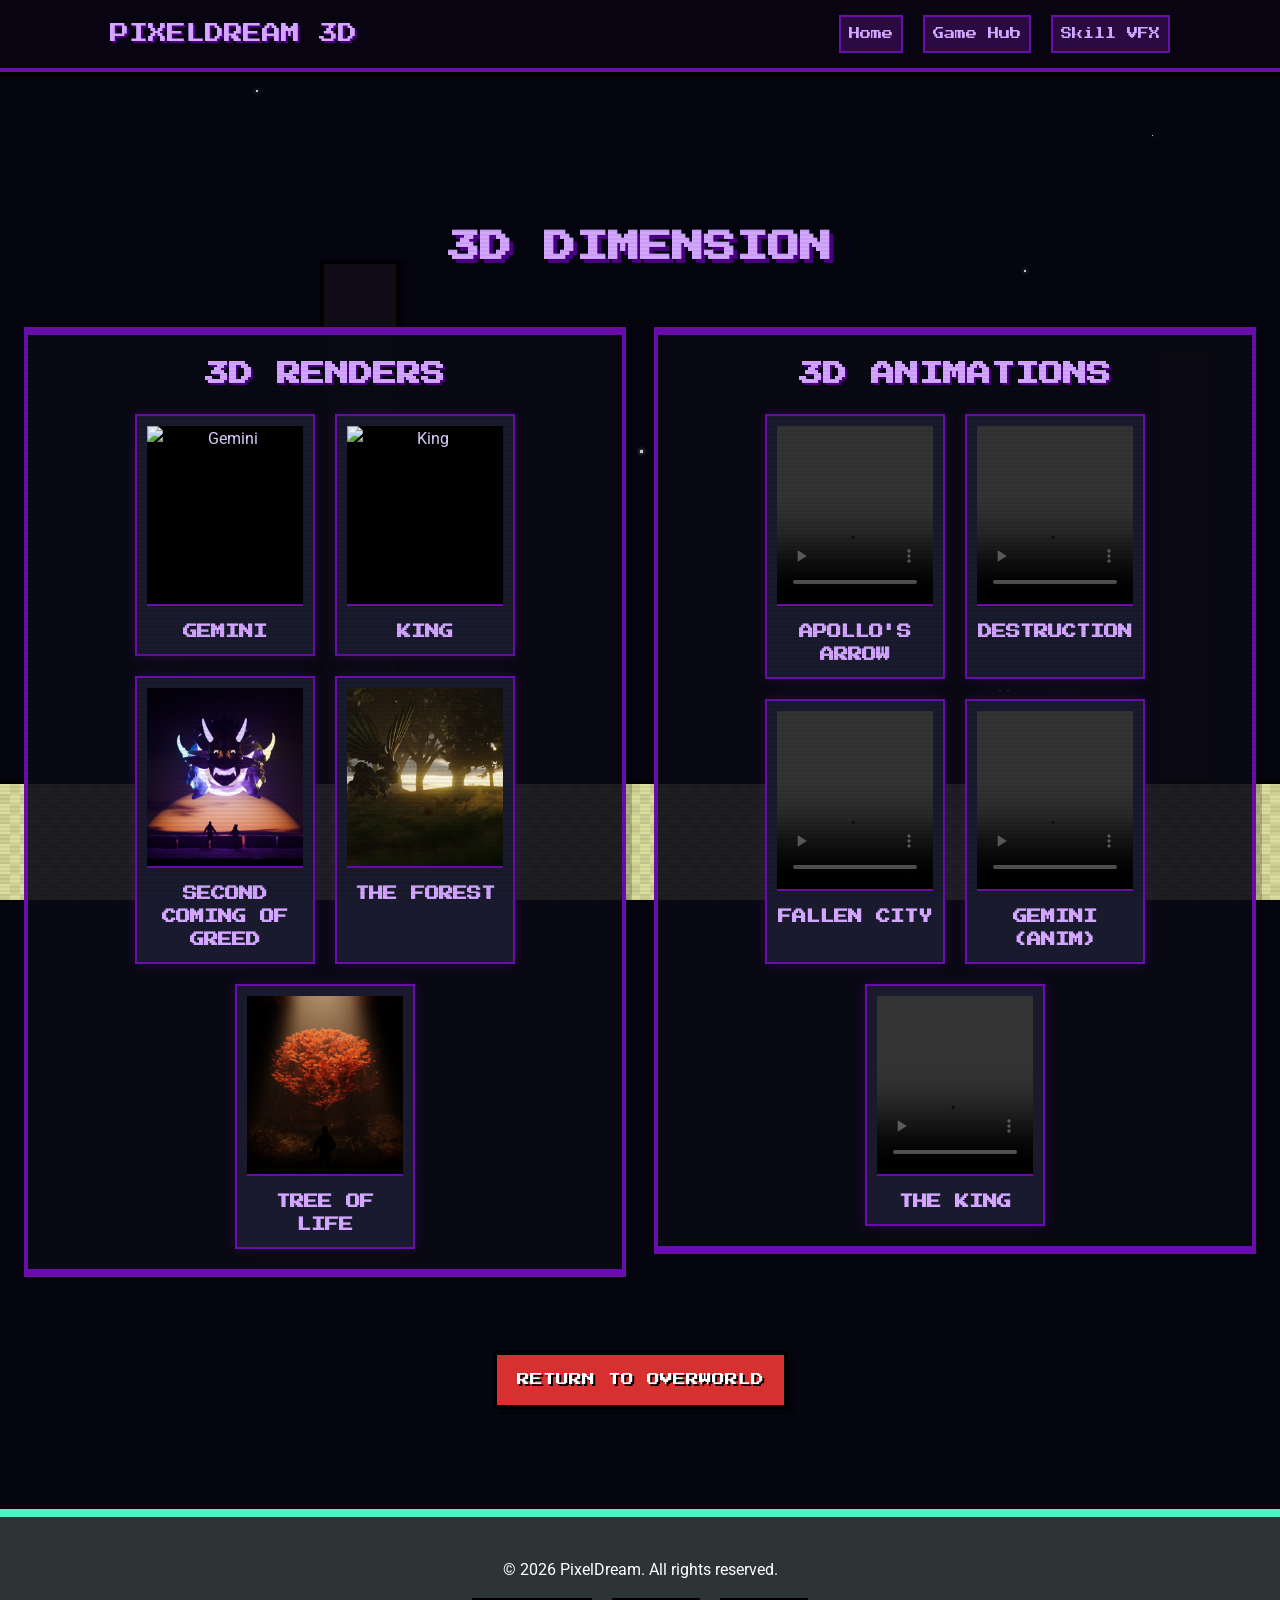
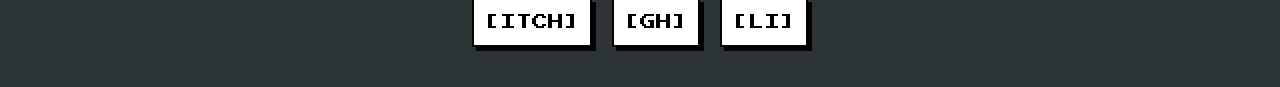
==== commit 5b8e3310: "Update" ====
--- a/Dimension3D.html
+++ b/Dimension3D.html
@@ -92,7 +92,7 @@
 
     <header>
       <div class="container navbar">
-        <div class="logo">PixelDream 3D</div>
+        <div class="logo"><a href="index.html" style="text-decoration: none; color: inherit;">PixelDream 3D</a></div>
         <nav>
           <ul>
             <li><a href="index.html">Home</a></li>
@@ -115,23 +115,23 @@
                     <h2 style="text-align: center; color: #d3a6ff; margin-bottom: 20px; text-shadow: 2px 2px 0 #4b0082;">3D Renders</h2>
                     <div class="gallery-list">
                         <div class="gallery-item">
-                            <img src="assets/3D Dimension/Images/Gemini.png" alt="Gemini">
+                            <img class="zoomable" src="assets/3D Dimension/Images/Gemini.png" alt="Gemini">
                             <h3>Gemini</h3>
                         </div>
                         <div class="gallery-item">
-                            <img src="assets/3D Dimension/Images/King.png" alt="King">
+                            <img class="zoomable" src="assets/3D Dimension/Images/King.png" alt="King">
                             <h3>King</h3>
                         </div>
                         <div class="gallery-item">
-                            <img src="assets/3D Dimension/Images/Second coming of Greed.png" alt="Second Coming of Greed">
+                            <img class="zoomable" src="assets/3D Dimension/Images/Second coming of Greed.png" alt="Second Coming of Greed">
                             <h3>Second Coming of Greed</h3>
                         </div>
                         <div class="gallery-item">
-                            <img src="assets/3D Dimension/Images/The Forest.jpg" alt="The Forest">
+                            <img class="zoomable" src="assets/3D Dimension/Images/The Forest.jpg" alt="The Forest">
                             <h3>The Forest</h3>
                         </div>
                         <div class="gallery-item">
-                            <img src="assets/3D Dimension/Images/Tree of Life.png" alt="Tree of Life">
+                            <img class="zoomable" src="assets/3D Dimension/Images/Tree of Life.png" alt="Tree of Life">
                             <h3>Tree of Life</h3>
                         </div>
                     </div>
@@ -142,23 +142,23 @@
                     <h2 style="text-align: center; color: #d3a6ff; margin-bottom: 20px; text-shadow: 2px 2px 0 #4b0082;">3D Animations</h2>
                     <div class="gallery-list">
                         <div class="gallery-item">
-                            <video src="assets/3D Dimension/Videos/Apollo's Arrow.mp4" controls loop muted></video>
+                            <video class="zoomable" src="assets/3D Dimension/Videos/Apollos Arrow.mp4" controls loop muted></video>
                             <h3>Apollo's Arrow</h3>
                         </div>
                         <div class="gallery-item">
-                            <video src="assets/3D Dimension/Videos/Destruction.mp4" controls loop muted></video>
+                            <video class="zoomable" src="assets/3D Dimension/Videos/Destruction.mp4" controls loop muted></video>
                             <h3>Destruction</h3>
                         </div>
                         <div class="gallery-item">
-                            <video src="assets/3D Dimension/Videos/Fallen City.mp4" controls loop muted></video>
+                            <video class="zoomable" src="assets/3D Dimension/Videos/Fallen City.mp4" controls loop muted></video>
                             <h3>Fallen City</h3>
                         </div>
                         <div class="gallery-item">
-                            <video src="assets/3D Dimension/Videos/Gemini.mp4" controls loop muted></video>
+                            <video class="zoomable" src="assets/3D Dimension/Videos/Gemini.mp4" controls loop muted></video>
                             <h3>Gemini (Anim)</h3>
                         </div>
                         <div class="gallery-item">
-                            <video src="assets/3D Dimension/Videos/The King.mp4" controls loop muted></video>
+                            <video class="zoomable" src="assets/3D Dimension/Videos/The King.mp4" controls loop muted></video>
                             <h3>The King</h3>
                         </div>
                     </div>
@@ -168,6 +168,14 @@
 
             <div style="text-align: center; margin-top: 50px;">
                 <a href="index.html" class="btn pixel-btn void-btn">Return to Overworld</a>
+            </div>
+        </div>
+
+        <!-- Fullscreen Media Modal -->
+        <div id="media-modal" class="modal-overlay">
+            <span class="modal-close">&times;</span>
+            <div class="modal-content-container">
+                <!-- Media content will be injected here via JS -->
             </div>
         </div>
       </section>
--- a/style.css
+++ b/style.css
@@ -1,36 +1,36 @@
 :root {
-    /* Overworld Palette */
-    --sky-top: #81ecec;
-    --sky-bottom: #74b9ff;
-    --text-color: #2d3436; /* Dark Grey */
-    --grass-top: #55efc4; /* Mint Green */
-    --dirt-side: #e17055; /* Terracotta Brown */
-    --brick-color: #d63031; /* Brick Red */
-    --gold-color: #f1c40f; /* Coin Gold */
-    
-    --container-bg: rgba(255, 255, 255, 0.9);
-    --border-width: 4px;
-    
-    --pixel-font: 'Press Start 2P', cursive;
-    --body-font: 'Roboto', sans-serif;
+  /* Overworld Palette */
+  --sky-top: #81ecec;
+  --sky-bottom: #74b9ff;
+  --text-color: #2d3436; /* Dark Grey */
+  --grass-top: #55efc4; /* Mint Green */
+  --dirt-side: #e17055; /* Terracotta Brown */
+  --brick-color: #d63031; /* Brick Red */
+  --gold-color: #f1c40f; /* Coin Gold */
+
+  --container-bg: rgba(255, 255, 255, 0.9);
+  --border-width: 4px;
+
+  --pixel-font: "Press Start 2P", cursive;
+  --body-font: "Roboto", sans-serif;
 }
 
 /* Reset & Base Styles */
 * {
-    box-sizing: border-box;
-    margin: 0;
-    padding: 0;
+  box-sizing: border-box;
+  margin: 0;
+  padding: 0;
 }
 
 body {
-    background: linear-gradient(to bottom, var(--sky-top), var(--sky-bottom));
-    background-attachment: scroll; /* Changed from fixed */
-    color: var(--text-color);
-    font-family: var(--body-font);
-    line-height: 1.6;
-    overflow-x: hidden;
-    min-height: 100vh;
-    position: relative;
+  background: linear-gradient(to bottom, var(--sky-top), var(--sky-bottom));
+  background-attachment: scroll; /* Changed from fixed */
+  color: var(--text-color);
+  font-family: var(--body-font);
+  line-height: 1.6;
+  overflow-x: hidden;
+  min-height: 100vh;
+  position: relative;
 }
 
 /* ... existing code ... */
@@ -39,802 +39,1034 @@
    PIXEL ART CLOUDS
    ======================== */
 .clouds-container {
-    position: absolute; /* Changed from fixed */
-    top: 0;
-    left: 0;
-    width: 100%;
-    height: 100%;
-    pointer-events: none;
-    z-index: -1; 
-    overflow: hidden;
+  position: absolute; /* Changed from fixed */
+  top: 0;
+  left: 0;
+  width: 100%;
+  height: 100%;
+  pointer-events: none;
+  z-index: -1;
+  overflow: hidden;
 }
 
 a {
-    text-decoration: none;
-    color: inherit;
+  text-decoration: none;
+  color: inherit;
 }
 
 ul {
-    list-style: none;
+  list-style: none;
 }
 
 .container {
-    max-width: 1100px;
-    margin: 0 auto;
-    padding: 0 20px;
+  max-width: 1100px;
+  margin: 0 auto;
+  padding: 0 20px;
 }
 
 /* Typography */
-h1, h2, h3, h4, .logo, .btn {
-    font-family: var(--pixel-font);
-    text-transform: uppercase;
-    color: #2d3436;
+h1,
+h2,
+h3,
+h4,
+.logo,
+.btn {
+  font-family: var(--pixel-font);
+  text-transform: uppercase;
+  color: #2d3436;
 }
 
 h1 {
-    font-size: 2rem;
-    color: #fff; /* White title on Sky */
-    text-shadow: 4px 4px 0 #000;
-    margin-bottom: 20px;
+  font-size: 2rem;
+  color: #fff; /* White title on Sky */
+  text-shadow: 4px 4px 0 #000;
+  margin-bottom: 20px;
 }
 
 h2.section-title {
-    text-align: center;
-    font-size: 1.5rem;
-    margin-bottom: 40px;
-    color: #fff;
-    text-shadow: 4px 4px 0 #000;
-    
-    background-color: var(--dirt-side);
-    padding: 10px 20px;
-    border: 4px solid #000;
-    display: table; /* Centers the box while fitting content */
-    margin: 0 auto 40px;
-    box-shadow: 6px 6px 0 rgba(0,0,0,0.2);
+  text-align: center;
+  font-size: 1.5rem;
+  margin-bottom: 40px;
+  color: #fff;
+  text-shadow: 4px 4px 0 #000;
+
+  background-color: var(--dirt-side);
+  padding: 10px 20px;
+  border: 4px solid #000;
+  display: table; /* Centers the box while fitting content */
+  margin: 0 auto 40px;
+  box-shadow: 6px 6px 0 rgba(0, 0, 0, 0.2);
 }
 
 /* Scanlines Effect - Made Subtle */
 .scanlines {
-    position: fixed;
-    top: 0;
-    left: 0;
-    width: 100%;
-    height: 100%;
-    background: linear-gradient(
-        to bottom,
-        rgba(255,255,255,0),
-        rgba(255,255,255,0) 50%,
-        rgba(0,0,0,0.05) 50%,
-        rgba(0,0,0,0.05)
-    );
-    background-size: 100% 4px;
-    pointer-events: none;
-    z-index: 1000;
+  position: fixed;
+  top: 0;
+  left: 0;
+  width: 100%;
+  height: 100%;
+  background: linear-gradient(
+    to bottom,
+    rgba(255, 255, 255, 0),
+    rgba(255, 255, 255, 0) 50%,
+    rgba(0, 0, 0, 0.05) 50%,
+    rgba(0, 0, 0, 0.05)
+  );
+  background-size: 100% 4px;
+  pointer-events: none;
+  z-index: 1000;
 }
 
 /* Header & Nav */
 header {
-    background-color: rgba(255,255,255,0.9);
-    border-bottom: 4px solid var(--dirt-side);
-    padding: 15px 0;
+  background-color: rgba(255, 255, 255, 0.9);
+  border-bottom: 4px solid var(--dirt-side);
+  padding: 15px 0;
+  position: sticky;
+  top: 0;
+  z-index: 100;
+  box-shadow: 0 4px 0 rgba(0, 0, 0, 0.1);
+}
+
+.navbar {
+  display: flex;
+  justify-content: space-between;
+  align-items: center;
+}
+
+.logo {
+  font-size: 1.2rem;
+  color: var(--dirt-side);
+  text-shadow: 2px 2px 0 #000;
+}
+
+/* Ensure header is on top */
+header {
+    z-index: 2000; /* Higher than scanlines */
     position: sticky;
     top: 0;
-    z-index: 100;
-    box-shadow: 0 4px 0 rgba(0,0,0,0.1);
-}
-
-.navbar {
-    display: flex;
-    justify-content: space-between;
-    align-items: center;
-}
-
-.logo {
-    font-size: 1.2rem;
-    color: var(--dirt-side);
-    text-shadow: 2px 2px 0 #000;
 }
 
 nav ul {
-    display: flex;
-    gap: 20px;
+  display: flex;
+  gap: 20px;
 }
 
 nav a {
-    font-family: var(--pixel-font);
-    font-size: 0.7rem;
-    transition: color 0.2s, transform 0.2s;
-    background: #eee;
-    padding: 8px;
-    border: 2px solid #000;
-    box-shadow: 3px 3px 0 #000;
+  font-family: var(--pixel-font);
+  font-size: 0.7rem;
+  transition:
+    color 0.2s,
+    transform 0.2s;
+  background: #eee;
+  padding: 8px;
+  border: 2px solid #000;
+  box-shadow: 3px 3px 0 #000;
+  display: block; /* Align better in mobile if needed */
 }
 
 nav a:hover {
-    color: var(--dirt-side);
-    transform: translateY(-2px);
+  color: var(--dirt-side);
+  transform: translateY(-2px);
+}
+
+/* Hamburger Menu (Hidden by default) */
+.menu-toggle {
+  display: none;
+  flex-direction: column;
+  cursor: pointer;
+  gap: 5px;
+  /* Visual & Hit Area Enhancements */
+  padding: 15px; 
+  margin: -15px; /* offset padding to keep position */
+  z-index: 2001; /* Above everything */
+  position: relative;
+  background: rgba(255, 255, 255, 0.1); /* Subtle hint */
+  border-radius: 4px;
+}
+
+.menu-toggle span {
+  width: 25px;
+  height: 3px;
+  background-color: var(--dirt-side);
+  border: 1px solid #000;
 }
 
 /* Buttons */
 .btn.pixel-btn {
-    display: inline-block;
-    background-color: var(--brick-color); /* Mario Brick Red */
-    color: #fff;
-    padding: 15px 20px;
-    font-size: 0.8rem;
-    border: 4px solid #000;
-    box-shadow: 6px 6px 0 rgba(0,0,0,0.3);
-    cursor: pointer;
-    transition: transform 0.1s, box-shadow 0.1s;
-    margin-top: 20px;
-    text-shadow: 2px 2px 0 #000;
+  display: inline-block;
+  background-color: var(--brick-color); /* Mario Brick Red */
+  color: #fff;
+  padding: 15px 20px;
+  font-size: 0.8rem;
+  border: 4px solid #000;
+  box-shadow: 6px 6px 0 rgba(0, 0, 0, 0.3);
+  cursor: pointer;
+  transition:
+    transform 0.1s,
+    box-shadow 0.1s;
+  margin-top: 20px;
+  text-shadow: 2px 2px 0 #000;
 }
 
 .btn.pixel-btn:active {
-    transform: translate(4px, 4px);
-    box-shadow: 2px 2px 0 rgba(0,0,0,0.3);
+  transform: translate(4px, 4px);
+  box-shadow: 2px 2px 0 rgba(0, 0, 0, 0.3);
 }
 
 .btn.pixel-btn.sm {
-    padding: 10px 15px;
-    font-size: 0.6rem;
-    background-color: var(--grass-top); /* Green Button */
-    color: #2d3436;
-    text-shadow: none;
+  padding: 10px 15px;
+  font-size: 0.6rem;
+  background-color: var(--grass-top); /* Green Button */
+  color: #2d3436;
+  text-shadow: none;
 }
 
 /* Pixel Border Utility (Grass Block Style) */
 .nes-container {
-    background: var(--container-bg);
-    position: relative;
-    margin: 4px;
-    padding: 20px;
-    
-    /* Minecraft Grass Block Borders */
-    border-top: 8px solid var(--grass-top);
-    border-left: 4px solid var(--dirt-side);
-    border-right: 4px solid var(--dirt-side);
-    border-bottom: 8px solid var(--dirt-side);
-    
-    box-shadow: 6px 6px 0 rgba(0,0,0,0.2);
+  background: var(--container-bg);
+  position: relative;
+  margin: 4px;
+  padding: 20px;
+
+  /* Minecraft Grass Block Borders */
+  border-top: 8px solid var(--grass-top);
+  border-left: 4px solid var(--dirt-side);
+  border-right: 4px solid var(--dirt-side);
+  border-bottom: 8px solid var(--dirt-side);
+
+  box-shadow: 6px 6px 0 rgba(0, 0, 0, 0.2);
 }
 
 /* Hero Section */
 .hero-section {
-    padding: 100px 0;
-    display: flex;
-    align-items: center;
-    justify-content: space-between;
+  padding: 100px 0;
+  display: flex;
+  align-items: center;
+  justify-content: space-between;
 }
 
 .hero-content {
-    display: flex;
-    align-items: center;
-    justify-content: space-between;
-    width: 100%;
-    flex-wrap: wrap;
-    background: rgba(0,0,0,0.2); /* Semi-transparent dark bg for text contrast */
-    padding: 40px;
-    border-radius: 20px;
-    border: 4px solid #fff;
+  display: flex;
+  align-items: center;
+  justify-content: space-between;
+  width: 100%;
+  flex-wrap: wrap;
+  background: rgba(
+    0,
+    0,
+    0,
+    0.2
+  ); /* Semi-transparent dark bg for text contrast */
+  padding: 40px;
+  border-radius: 20px;
+  border: 4px solid #fff;
 }
 
 .hero-text {
-    flex: 1;
-    min-width: 300px;
+  flex: 1;
+  min-width: 300px;
 }
 
 .subtitle {
-    font-size: 1.2rem;
-    font-weight: bold;
-    color: #fff;
-    text-shadow: 2px 2px 0 #000;
-    margin-bottom: 20px;
+  font-size: 1.2rem;
+  font-weight: bold;
+  color: #fff;
+  text-shadow: 2px 2px 0 #000;
+  margin-bottom: 20px;
 }
 
 .hero-visual {
-    flex: 1;
-    display: flex;
-    justify-content: center;
-    align-items: center;
+  flex: 1;
+  display: flex;
+  justify-content: center;
+  align-items: center;
 }
 
 /* Canvas Styles */
 #text-canvas {
-    width: 600px;
-    height: 150px;
-    display: block;
-    margin-bottom: 20px;
+  width: 100%; /* Responsive width */
+  max-width: 600px;
+  height: auto;
+  display: block;
+  margin-bottom: 20px;
 }
 
 #hero-game-canvas {
-    width: 400px;
-    height: 400px;
-    image-rendering: pixelated;
-    border: 4px solid #fff;
-    box-shadow: 8px 8px 0 rgba(0,0,0,0.3);
-    background: #000; /* Placeholder bg until game starts */
+  width: 100%; /* Responsive width */
+  max-width: 400px;
+  height: auto;
+  image-rendering: pixelated;
+  border: 4px solid #fff;
+  box-shadow: 8px 8px 0 rgba(0, 0, 0, 0.3);
+  background: #000; /* Placeholder bg until game starts */
 }
 
 /* About Section */
 .about-section {
-    padding: 60px 0;
+  padding: 60px 0;
 }
 
 .about-container {
-    display: flex;
-    gap: 40px;
-    flex-wrap: wrap;
-    align-items: flex-start;
+  display: flex;
+  gap: 40px;
+  flex-wrap: wrap;
+  align-items: flex-start;
 }
 
 .avatar-container {
-    width: 150px;
-    height: 150px;
-    background: #fff;
-    border: 4px solid #000;
-    display: flex;
-    align-items: center;
-    justify-content: center;
-    color: #000;
-    font-family: var(--pixel-font);
-    box-shadow: 4px 4px 0 rgba(0,0,0,0.2);
+  width: 150px;
+  height: 150px;
+  background: #fff;
+  border: 4px solid #000;
+  display: flex;
+  align-items: center;
+  justify-content: center;
+  color: #000;
+  font-family: var(--pixel-font);
+  box-shadow: 4px 4px 0 rgba(0, 0, 0, 0.2);
 }
 
 .stats-container {
-    flex: 1;
+  flex: 1;
 }
 
 .stats-container h3 {
-    margin-bottom: 10px;
-    font-family: var(--pixel-font);
-    font-size: 1rem;
-    color: var(--dirt-side);
+  margin-bottom: 10px;
+  font-family: var(--pixel-font);
+  font-size: 1rem;
+  color: var(--dirt-side);
 }
 
 .xp-bar-container {
-    display: flex;
-    align-items: center;
-    gap: 10px;
-    margin: 20px 0;
-    font-family: var(--pixel-font);
-    font-size: 0.7rem;
+  display: flex;
+  align-items: center;
+  gap: 10px;
+  margin: 20px 0;
+  font-family: var(--pixel-font);
+  font-size: 0.7rem;
 }
 
 .xp-bar {
-    flex: 1;
-    height: 24px;
-    background: #555;
-    border: 4px solid #000;
-    position: relative;
+  flex: 1;
+  height: 24px;
+  background: #555;
+  border: 4px solid #000;
+  position: relative;
 }
 
 .xp-fill {
-    height: 100%;
-    background: var(--gold-color);
-    box-shadow: inset 0 -4px 0 rgba(0,0,0,0.2);
+  height: 100%;
+  background: var(--gold-color);
+  box-shadow: inset 0 -4px 0 rgba(0, 0, 0, 0.2);
 }
 
 .skill-list li {
-    display: flex;
-    justify-content: space-between;
-    margin-bottom: 10px;
-    border-bottom: 2px dashed #ccc;
-    padding-bottom: 5px;
-    color: #2d3436;
-    font-family: var(--pixel-font); /* Enforce Pixel Font */
-    font-size: 0.7rem;
+  display: flex;
+  justify-content: space-between;
+  margin-bottom: 10px;
+  border-bottom: 2px dashed #ccc;
+  padding-bottom: 5px;
+  color: #2d3436;
+  font-family: var(--pixel-font); /* Enforce Pixel Font */
+  font-size: 0.7rem;
 }
 
 .skill-level {
-    color: var(--gold-color);
-    text-shadow: 2px 2px 0 #000; /* Stronger shadow */
-    font-size: 1rem; /* Larger stars */
-    letter-spacing: 2px;
+  color: var(--gold-color);
+  text-shadow: 2px 2px 0 #000; /* Stronger shadow */
+  font-size: 1rem; /* Larger stars */
+  letter-spacing: 2px;
 }
 
 .star-empty {
-    color: #2d3436; /* Dark Grey/Black */
+  color: #2d3436; /* Dark Grey/Black */
 }
 
 /* Projects Section */
 .projects-section {
-    padding: 60px 0;
+  padding: 60px 0;
 }
 
 .projects-grid {
-    display: grid;
-    grid-template-columns: repeat(auto-fit, minmax(300px, 1fr));
-    gap: 30px;
+  display: grid;
+  grid-template-columns: repeat(auto-fit, minmax(300px, 1fr));
+  gap: 30px;
 }
 
 .project-card {
-    transition: transform 0.2s;
-    background: #fff;
+  transition: transform 0.2s;
+  background: #fff;
 }
 
 .project-card:hover {
-    transform: translateY(-10px);
+  transform: translateY(-10px);
 }
 
 .project-image-placeholder {
-    height: 200px;
-    background: #000;
-    display: flex;
-    align-items: center;
-    justify-content: center;
-    font-family: var(--pixel-font);
-    color: var(--grass-top);
-    border: 4px solid #000;
-    margin-bottom: 15px;
+  height: 200px;
+  background: #000;
+  display: flex;
+  align-items: center;
+  justify-content: center;
+  font-family: var(--pixel-font);
+  color: var(--grass-top);
+  border: 4px solid #000;
+  margin-bottom: 15px;
 }
 
 .project-info h3 {
-    font-size: 0.9rem;
-    margin-bottom: 10px;
-    color: var(--text-color);
+  font-size: 0.9rem;
+  margin-bottom: 10px;
+  color: var(--text-color);
 }
 
 /* Contact Section */
 .contact-section {
-    padding: 60px 0;
-    margin-bottom: 40px;
+  padding: 60px 0;
+  margin-bottom: 40px;
 }
 
 .contact-intro {
-    text-align: center;
-    margin-bottom: 30px;
-    font-family: var(--pixel-font);
-    font-size: 0.8rem;
-    color: #fff;
-    text-shadow: 2px 2px 0 #000;
-    background: var(--dirt-side);
-    display: table;
-    margin: 0 auto 30px;
-    padding: 10px;
-    border: 2px solid #000;
+  text-align: center;
+  margin-bottom: 30px;
+  font-family: var(--pixel-font);
+  font-size: 0.8rem;
+  color: #fff;
+  text-shadow: 2px 2px 0 #000;
+  background: var(--dirt-side);
+  display: table;
+  margin: 0 auto 30px;
+  padding: 10px;
+  border: 2px solid #000;
 }
 
 .pixel-form {
-    max-width: 600px;
-    margin: 0 auto;
-}
-
-.form-group input, .form-group textarea {
-    width: 100%;
-    padding: 10px;
-    background: #fff;
-    border: 4px solid #000;
-    color: #000;
-    font-family: var(--body-font);
-    font-size: 1rem;
-    box-shadow: inset 4px 4px 0 rgba(0,0,0,0.1);
-}
-
-.form-group input:focus, .form-group textarea:focus {
-    outline: none;
-    background: #ffeaa7; /* Light Yellow focus */
+  max-width: 600px;
+  margin: 0 auto;
+}
+
+.form-group input,
+.form-group textarea {
+  width: 100%;
+  padding: 10px;
+  background: #fff;
+  border: 4px solid #000;
+  color: #000;
+  font-family: var(--body-font);
+  font-size: 1rem;
+  box-shadow: inset 4px 4px 0 rgba(0, 0, 0, 0.1);
+}
+
+.form-group input:focus,
+.form-group textarea:focus {
+  outline: none;
+  background: #ffeaa7; /* Light Yellow focus */
 }
 
 /* Footer (The Underground) */
 footer {
-    background: #2d3436; /* Dark Grey Rock */
-    padding: 40px 0;
-    text-align: center;
-    border-top: 8px solid var(--grass-top); /* Grass line */
-    color: #fff;
+  background: #2d3436; /* Dark Grey Rock */
+  padding: 40px 0;
+  text-align: center;
+  border-top: 8px solid var(--grass-top); /* Grass line */
+  color: #fff;
 }
 
 .footer-content {
-    display: flex;
-    flex-direction: column;
-    gap: 15px;
-    align-items: center;
+  display: flex;
+  flex-direction: column;
+  gap: 15px;
+  align-items: center;
 }
 
 .social-links {
-    display: flex;
-    gap: 20px;
+  display: flex;
+  gap: 20px;
 }
 
 .social-links a {
-    background: #fff;
-    color: #000;
-    padding: 10px;
-    font-family: var(--pixel-font);
-    border: 2px solid #000;
-    box-shadow: 4px 4px 0 #000;
-    transition: transform 0.2s;
+  background: #fff;
+  color: #000;
+  padding: 10px;
+  font-family: var(--pixel-font);
+  border: 2px solid #000;
+  box-shadow: 4px 4px 0 #000;
+  transition: transform 0.2s;
 }
 
 .social-links a:hover {
-    transform: translateY(-3px);
-    background: var(--gold-color);
+  transform: translateY(-3px);
+  background: var(--gold-color);
 }
 
 /* Mobile Responsive */
 @media (max-width: 768px) {
-    #text-canvas {
-        width: 100%;
-        height: auto;
-    }
-    #hero-game-canvas {
-        width: 300px;
-        height: 300px;
-    }
-    
-    .navbar {
-        flex-direction: column;
-        gap: 15px;
-    }
-    
-    .hero-section {
-        flex-direction: column-reverse;
-        text-align: center;
-        padding: 50px 0;
-    }
-    
-    .hero-content {
-        padding: 20px;
-    }
-    
-    .hero-text {
-        margin-top: 30px;
-    }
+  .container {
+    padding: 0 15px;
+  }
+
+  /* Navigation */
+  .menu-toggle {
+    display: flex; /* Show hamburger */
+  }
+
+  .navbar nav {
+    display: none; /* Hide menu items by default */
+    width: 100%;
+    margin-top: 15px;
+  }
+
+  .navbar nav.active {
+    display: block; /* Show when active */
+  }
+
+  .navbar ul {
+    flex-direction: column;
+    gap: 10px;
+    align-items: center;
+  }
+
+  .navbar {
+    flex-wrap: wrap; /* Allow wrapping for menu */
+  }
+
+  /* Hero Section */
+  .hero-section {
+    flex-direction: column-reverse;
+    text-align: center;
+    padding: 50px 0;
+  }
+
+  .hero-content {
+    padding: 20px;
+    flex-direction: column-reverse; /* Ensure text is above/below correctly if needed, matching existing media query intent */
+  }
+
+  .hero-text {
+    margin-top: 30px;
+    min-width: unset; /* Remove min-width constraint */
+    width: 100%;
+  }
+
+  #text-canvas {
+    margin: 0 auto 20px; /* Center the text canvas */
+  }
+
+  /* About Section */
+  .about-container {
+    flex-direction: column;
+    align-items: center;
+  }
+
+  .stats-container {
+    width: 100%;
+  }
+
+  /* Projects Section */
+  .projects-grid {
+    grid-template-columns: 1fr; /* Single column */
+  }
+
+  /* Contact Section */
+  .pixel-form {
+    max-width: 100%;
+  }
+}
+
+@media (max-width: 480px) {
+  h1 {
+    font-size: 1.5rem;
+  }
+
+  .subtitle {
+    font-size: 1rem;
+  }
+
 }
 
 /* ========================
    PIXEL ART CLOUDS
    ======================== */
 .clouds-container {
-    position: absolute; /* Changed from fixed */
-    top: 0;
-    left: 0;
-    width: 100%;
-    height: 100%;
-    pointer-events: none;
-    z-index: -1; /* Behind everything but above background color */
-    overflow: hidden;
+  position: absolute; /* Changed from fixed */
+  top: 0;
+  left: 0;
+  width: 100%;
+  height: 100%;
+  pointer-events: none;
+  z-index: -1; /* Behind everything but above background color */
+  overflow: hidden;
 }
 
 .cloud {
-    position: absolute;
-    background: transparent;
-    width: 4px;
-    height: 4px;
-    box-shadow: 
+  position: absolute;
+  background: transparent;
+  width: 4px;
+  height: 4px;
+  box-shadow: 
         /* Row 1 */
-        12px 0 #fff, 16px 0 #fff, 20px 0 #fff,
-        /* Row 2 */
-        4px 4px #fff, 8px 4px #fff, 12px 4px #fff, 16px 4px #fff, 20px 4px #fff, 24px 4px #fff, 28px 4px #fff,
-        /* Row 3 */
-        0 8px #fff, 4px 8px #fff, 8px 8px #fff, 12px 8px #fff, 16px 8px #fff, 20px 8px #fff, 24px 8px #fff, 28px 8px #fff, 32px 8px #fff,
-        /* Row 4 */
-        0 12px #fff, 4px 12px #fff, 8px 12px #fff, 12px 12px #fff, 16px 12px #fff, 20px 12px #fff, 24px 12px #fff, 28px 12px #fff, 32px 12px #fff,
-        /* Row 5 */
-        4px 16px #fff, 8px 16px #fff, 12px 16px #fff, 16px 16px #fff, 20px 16px #fff, 24px 16px #fff, 28px 16px #fff;
-    
-    transform: scale(4); /* Make them big and blocky */
-    opacity: 0.8;
+    12px 0 #fff,
+    16px 0 #fff,
+    20px 0 #fff,
+    /* Row 2 */ 4px 4px #fff,
+    8px 4px #fff,
+    12px 4px #fff,
+    16px 4px #fff,
+    20px 4px #fff,
+    24px 4px #fff,
+    28px 4px #fff,
+    /* Row 3 */ 0 8px #fff,
+    4px 8px #fff,
+    8px 8px #fff,
+    12px 8px #fff,
+    16px 8px #fff,
+    20px 8px #fff,
+    24px 8px #fff,
+    28px 8px #fff,
+    32px 8px #fff,
+    /* Row 4 */ 0 12px #fff,
+    4px 12px #fff,
+    8px 12px #fff,
+    12px 12px #fff,
+    16px 12px #fff,
+    20px 12px #fff,
+    24px 12px #fff,
+    28px 12px #fff,
+    32px 12px #fff,
+    /* Row 5 */ 4px 16px #fff,
+    8px 16px #fff,
+    12px 16px #fff,
+    16px 16px #fff,
+    20px 16px #fff,
+    24px 16px #fff,
+    28px 16px #fff;
+
+  transform: scale(4); /* Make them big and blocky */
+  opacity: 0.8;
 }
 
 /* Specific Cloud Instances */
 .c1 {
-    top: 10%;
-    animation: floatCloud 25s linear infinite;
+  top: 10%;
+  animation: floatCloud 25s linear infinite;
+  left: -200px;
+}
+
+.c2 {
+  top: 25%;
+  animation: floatCloud 35s linear infinite;
+  animation-delay: -10s;
+  left: -200px;
+  transform: scale(3);
+  opacity: 0.6;
+}
+
+.c3 {
+  top: 5%;
+  animation: floatCloud 45s linear infinite;
+  animation-delay: -5s;
+  left: -200px;
+  transform: scale(2);
+  opacity: 0.5;
+}
+
+.c4 {
+  top: 15%;
+  animation: floatCloud 20s linear infinite;
+  animation-delay: -15s;
+  left: -200px;
+  transform: scale(5);
+}
+
+@keyframes floatCloud {
+  0% {
     left: -200px;
-}
-
-.c2 {
-    top: 25%;
-    animation: floatCloud 35s linear infinite;
-    animation-delay: -10s;
-    left: -200px;
-    transform: scale(3);
-    opacity: 0.6;
-}
-
-.c3 {
-    top: 5%;
-    animation: floatCloud 45s linear infinite;
-    animation-delay: -5s;
-    left: -200px;
-    transform: scale(2);
-    opacity: 0.5;
-}
-
-.c4 {
-    top: 15%;
-    animation: floatCloud 20s linear infinite;
-    animation-delay: -15s;
-    left: -200px;
-    transform: scale(5);
-}
-
-@keyframes floatCloud {
-    0% {
-        left: -200px;
-    }
-    100% {
-        left: 110%;
-    }
+  }
+  100% {
+    left: 110%;
+  }
 }
 
 /* ========================
    NETHER THEME (Game Hub)
    ======================== */
 body.nether-theme {
-    background: linear-gradient(to bottom, #2d0e0e, #700808); /* Dark Nether Red */
-    color: #fff; /* White text for contrast */
+  background: linear-gradient(
+    to bottom,
+    #2d0e0e,
+    #700808
+  ); /* Dark Nether Red */
+  color: #fff; /* White text for contrast */
 }
 
 body.nether-theme .cloud {
-    color: #888; /* Grey Ash */
-    box-shadow: 
+  color: #888; /* Grey Ash */
+  box-shadow: 
         /* Row 1 */
-        12px 0 #888, 16px 0 #888, 20px 0 #888,
-        /* Row 2 */
-        4px 4px #888, 8px 4px #888, 12px 4px #888, 16px 4px #888, 20px 4px #888, 24px 4px #888, 28px 4px #888,
-        /* Row 3 */
-        0 8px #888, 4px 8px #888, 8px 8px #888, 12px 8px #888, 16px 8px #888, 20px 8px #888, 24px 8px #888, 28px 8px #888, 32px 8px #888,
-        /* Row 4 */
-        0 12px #888, 4px 12px #888, 8px 12px #888, 12px 12px #888, 16px 12px #888, 20px 12px #888, 24px 12px #888, 28px 12px #888, 32px 12px #888,
-        /* Row 5 */
-        4px 16px #888, 8px 16px #888, 12px 16px #888, 16px 16px #888, 20px 16px #888, 24px 16px #888, 28px 16px #888;
-    opacity: 0.4;
+    12px 0 #888,
+    16px 0 #888,
+    20px 0 #888,
+    /* Row 2 */ 4px 4px #888,
+    8px 4px #888,
+    12px 4px #888,
+    16px 4px #888,
+    20px 4px #888,
+    24px 4px #888,
+    28px 4px #888,
+    /* Row 3 */ 0 8px #888,
+    4px 8px #888,
+    8px 8px #888,
+    12px 8px #888,
+    16px 8px #888,
+    20px 8px #888,
+    24px 8px #888,
+    28px 8px #888,
+    32px 8px #888,
+    /* Row 4 */ 0 12px #888,
+    4px 12px #888,
+    8px 12px #888,
+    12px 12px #888,
+    16px 12px #888,
+    20px 12px #888,
+    24px 12px #888,
+    28px 12px #888,
+    32px 12px #888,
+    /* Row 5 */ 4px 16px #888,
+    8px 16px #888,
+    12px 16px #888,
+    16px 16px #888,
+    20px 16px #888,
+    24px 16px #888,
+    28px 16px #888;
+  opacity: 0.4;
 }
 
 body.nether-theme h1 {
-    text-shadow: 4px 4px 0 #000;
+  text-shadow: 4px 4px 0 #000;
 }
 
 body.nether-theme header {
-    background-color: rgba(30, 5, 5, 0.95); /* Deep Dark Red */
-    border-bottom: 4px solid #140e1b; /* Obsidian Border */
-    box-shadow: 0 4px 0 #000;
+  background-color: rgba(30, 5, 5, 0.95); /* Deep Dark Red */
+  border-bottom: 4px solid #140e1b; /* Obsidian Border */
+  box-shadow: 0 4px 0 #000;
 }
 
 body.nether-theme .logo {
-    color: #f1c40f; /* Gold Text */
-    text-shadow: 2px 2px 0 #8B4513;
+  color: #f1c40f; /* Gold Text */
+  text-shadow: 2px 2px 0 #8b4513;
 }
 
 body.nether-theme nav a {
-    background: #461111; /* Nether Brick Red */
-    color: #ffd700; /* Gold */
-    border: 2px solid #2a0505;
-    box-shadow: 2px 2px 0 #000;
+  background: #461111; /* Nether Brick Red */
+  color: #ffd700; /* Gold */
+  border: 2px solid #2a0505;
+  box-shadow: 2px 2px 0 #000;
 }
 
 body.nether-theme nav a:hover {
-    background: #6d1e1e;
-    transform: translateY(-2px);
-    box-shadow: 2px 4px 0 #000;
+  background: #6d1e1e;
+  transform: translateY(-2px);
+  box-shadow: 2px 4px 0 #000;
 }
 
 /* Game Cards */
 .games-grid {
-    display: flex;
-    gap: 30px;
-    justify-content: center;
-    flex-wrap: wrap;
-    margin-top: 20px;
+  display: flex;
+  gap: 20px;
+  justify-content: center;
+  flex-wrap: wrap;
+  margin-top: 20px;
 }
 
 .game-card {
-    display: block;
-    width: 220px;
-    background: #2d0e0e; /* Darker bg */
-    border: 4px solid #000;
-    box-shadow: 8px 8px 0 rgba(0,0,0,0.5);
-    text-align: center;
-    transition: transform 0.2s, box-shadow 0.2s;
-    padding-bottom: 10px;
-    overflow: hidden;
+  display: flex;
+  flex-direction: column;
+  width: 260px;
+  background: #2d0e0e; /* Darker bg */
+  border: 4px solid #000;
+  box-shadow: 8px 8px 0 rgba(0, 0, 0, 0.5);
+  text-align: center;
+  transition:
+    transform 0.2s,
+    box-shadow 0.2s;
+  padding-bottom: 0;
+  overflow: hidden;
+  text-decoration: none;
 }
 
 .game-card:hover {
-    transform: translateY(-5px);
-    box-shadow: 8px 12px 0 rgba(0,0,0,0.6);
-    border-color: #ffd700; /* Gold highlight */
+  transform: translateY(-5px);
+  box-shadow: 8px 12px 0 rgba(0, 0, 0, 0.6);
+  border-color: #ffd700; /* Gold highlight */
 }
 
 .game-card img {
-    width: 100%;
-    height: 150px;
-    object-fit: cover;
-    border-bottom: 4px solid #000;
-    image-rendering: pixelated;
-    display: block;
+  width: 100%;
+  height: 150px;
+  object-fit: cover;
+  border-bottom: 4px solid #000;
+  image-rendering: pixelated;
+  display: block;
 }
 
 .game-card h3 {
-    margin: 15px 0 5px;
-    font-size: 0.8rem;
-    color: #ffd700;
-    text-shadow: 2px 2px 0 #000;
+  margin: 15px 0 5px;
+  font-size: 0.8rem;
+  color: #ffd700;
+  text-shadow: 2px 2px 0 #000;
+}
+
+.game-details {
+  font-family: var(--body-font);
+  font-size: 0.7rem;
+  color: #fff;
+  text-align: left;
+  padding: 5px 15px 15px 15px;
+  line-height: 1.5;
+  flex-grow: 1;
+}
+
+.game-details p {
+  margin-bottom: 8px;
+}
+
+.game-details p:last-child {
+  margin-bottom: 0;
+}
+
+.game-details span {
+  color: #f1c40f;
+  font-family: var(--pixel-font);
+  font-size: 0.55rem;
+  display: block;
+  margin-bottom: 2px;
 }
 .ghasts-container {
-    position: absolute;
-    top: 0;
-    left: 0;
-    width: 100%;
-    height: 100%;
-    pointer-events: none;
-    z-index: 0; /* Behind content roughly */
-    overflow: hidden;
+  position: absolute;
+  top: 0;
+  left: 0;
+  width: 100%;
+  height: 100%;
+  pointer-events: none;
+  z-index: 0; /* Behind content roughly */
+  overflow: hidden;
 }
 
 .ghast {
-    position: absolute;
-    width: 4px;
-    height: 4px;
-    background: transparent;
-    opacity: 0.9;
-    transform: scale(4);
-    
-    /* Ghast Pixel Art (White Body, Red Eyes, Hanging Tentacles) */
-    box-shadow: 
+  position: absolute;
+  width: 4px;
+  height: 4px;
+  background: transparent;
+  opacity: 0.9;
+  transform: scale(4);
+
+  /* Ghast Pixel Art (White Body, Red Eyes, Hanging Tentacles) */
+  box-shadow: 
         /* Body (White Box 8x8ish) */
-        4px 0 #fff, 8px 0 #fff, 12px 0 #fff, 16px 0 #fff, 20px 0 #fff, 24px 0 #fff,
-        0 4px #fff, 4px 4px #fff, 8px 4px #fff, 12px 4px #fff, 16px 4px #fff, 20px 4px #fff, 24px 4px #fff, 28px 4px #fff,
-        0 8px #fff, 4px 8px #fff, 8px 8px #d63031, 12px 8px #fff, 16px 8px #fff, 20px 8px #d63031, 24px 8px #fff, 28px 8px #fff, /* Red Eyes */
-        0 12px #fff, 4px 12px #fff, 8px 12px #fff, 12px 12px #fff, 16px 12px #fff, 20px 12px #fff, 24px 12px #fff, 28px 12px #fff,
-        0 16px #fff, 4px 16px #fff, 8px 16px #fff, 12px 16px #000, 16px 16px #000, 20px 16px #fff, 24px 16px #fff, 28px 16px #fff, /* Mouth */
-        0 20px #fff, 4px 20px #fff, 8px 20px #fff, 12px 20px #fff, 16px 20px #fff, 20px 20px #fff, 24px 20px #fff, 28px 20px #fff,
-        /* Tentacles */
-        4px 24px #fff, 12px 24px #fff, 20px 24px #fff, 24px 24px #fff,
-        4px 28px #fff, 12px 28px #fff, 20px 28px #fff;
+    4px 0 #fff,
+    8px 0 #fff,
+    12px 0 #fff,
+    16px 0 #fff,
+    20px 0 #fff,
+    24px 0 #fff,
+    0 4px #fff,
+    4px 4px #fff,
+    8px 4px #fff,
+    12px 4px #fff,
+    16px 4px #fff,
+    20px 4px #fff,
+    24px 4px #fff,
+    28px 4px #fff,
+    0 8px #fff,
+    4px 8px #fff,
+    8px 8px #d63031,
+    12px 8px #fff,
+    16px 8px #fff,
+    20px 8px #d63031,
+    24px 8px #fff,
+    28px 8px #fff,
+    /* Red Eyes */ 0 12px #fff,
+    4px 12px #fff,
+    8px 12px #fff,
+    12px 12px #fff,
+    16px 12px #fff,
+    20px 12px #fff,
+    24px 12px #fff,
+    28px 12px #fff,
+    0 16px #fff,
+    4px 16px #fff,
+    8px 16px #fff,
+    12px 16px #000,
+    16px 16px #000,
+    20px 16px #fff,
+    24px 16px #fff,
+    28px 16px #fff,
+    /* Mouth */ 0 20px #fff,
+    4px 20px #fff,
+    8px 20px #fff,
+    12px 20px #fff,
+    16px 20px #fff,
+    20px 20px #fff,
+    24px 20px #fff,
+    28px 20px #fff,
+    /* Tentacles */ 4px 24px #fff,
+    12px 24px #fff,
+    20px 24px #fff,
+    24px 24px #fff,
+    4px 28px #fff,
+    12px 28px #fff,
+    20px 28px #fff;
 }
 
 .g1 {
-    top: 10%;
-    left: -100px;
-    animation: floatGhast 20s ease-in-out infinite;
-    transform: scale(3);
+  top: 10%;
+  left: -100px;
+  animation: floatGhast 20s ease-in-out infinite;
+  transform: scale(3);
 }
 
 .g2 {
-    top: 40%;
-    left: -100px;
-    animation: floatGhast 30s linear infinite; /* Slower */
-    animation-delay: -5s;
-    transform: scale(2); /* Further away */
-    opacity: 0.6;
+  top: 40%;
+  left: -100px;
+  animation: floatGhast 30s linear infinite; /* Slower */
+  animation-delay: -5s;
+  transform: scale(2); /* Further away */
+  opacity: 0.6;
 }
 
 .g3 {
-    top: 20%;
-    left: -100px;
-    animation: floatGhast 25s linear infinite;
-    animation-delay: -15s;
-    transform: scale(4); /* Big */
+  top: 20%;
+  left: -100px;
+  animation: floatGhast 25s linear infinite;
+  animation-delay: -15s;
+  transform: scale(4); /* Big */
 }
 
 @keyframes floatGhast {
-    0% {
-        left: -150px;
-        margin-top: 0px;
-    }
-    50% {
-        margin-top: 50px; /* Bobbing */
-    }
-    100% {
-        left: 110%;
-        margin-top: 0px;
-    }
+  0% {
+    left: -150px;
+    margin-top: 0px;
+  }
+  50% {
+    margin-top: 50px; /* Bobbing */
+  }
+  100% {
+    left: 110%;
+    margin-top: 0px;
+  }
 }
 
 /* ========================
    NETHER SCENE (Ground, Steve, Portal)
    ======================== */
 .scene-container {
-    position: fixed;
-    bottom: 0;
-    left: 0;
-    width: 100%;
-    height: 200px;
-    pointer-events: none;
-    z-index: 0;
+  position: fixed;
+  bottom: 0;
+  left: 0;
+  width: 100%;
+  height: 200px;
+  pointer-events: none;
+  z-index: 0;
 }
 
 /* Netherite Ground (Block Pattern) */
 .ground {
-    position: absolute;
-    bottom: 0;
-    width: 100%;
-    height: 40px;
-    background: #423d42; /* Netherite Base Color */
-    border-top: 4px solid #2a262a;
-    /* Create 40px blocks */
-    background-image: 
-        linear-gradient(90deg, #2a262a 2px, transparent 2px),
-        linear-gradient(#2a262a 2px, transparent 2px);
-    background-size: 40px 40px;
-    box-shadow: inset 0 10px 20px rgba(0,0,0,0.5);
+  position: absolute;
+  bottom: 0;
+  width: 100%;
+  height: 40px;
+  background: #423d42; /* Netherite Base Color */
+  border-top: 4px solid #2a262a;
+  /* Create 40px blocks */
+  background-image:
+    linear-gradient(90deg, #2a262a 2px, transparent 2px),
+    linear-gradient(#2a262a 2px, transparent 2px);
+  background-size: 40px 40px;
+  box-shadow: inset 0 10px 20px rgba(0, 0, 0, 0.5);
 }
 
 /* Steve Container (Animation Wrapper) */
 .steve-anim-wrapper {
-    position: absolute;
-    bottom: 40px;
-    left: -50px;
-    transform: scale(2);
-    transform-origin: bottom center;
-    animation: steveSequence 12s linear infinite;
-    z-index: 10;
+  position: absolute;
+  bottom: 40px;
+  left: -50px;
+  transform: scale(2);
+  transform-origin: bottom center;
+  animation: steveSequence 12s linear infinite;
+  z-index: 10;
 }
 
 .steve {
-    position: relative;
-    width: 20px;
-    height: 32px;
+  position: relative;
+  width: 20px;
+  height: 32px;
 }
 
 /* --- Parts --- */
 .steve .head {
-    position: absolute;
-    top: 0;
-    left: 2px;
-    width: 8px;
-    height: 8px;
-    background: #e0ae87;
-    border-top: 2px solid #3c2514;
-    box-shadow: 
-        2px 3px 0 #000, 
-        5px 3px 0 #000;
-    z-index: 5;
+  position: absolute;
+  top: 0;
+  left: 2px;
+  width: 8px;
+  height: 8px;
+  background: #e0ae87;
+  border-top: 2px solid #3c2514;
+  box-shadow:
+    2px 3px 0 #000,
+    5px 3px 0 #000;
+  z-index: 5;
 }
 
 .steve .body {
-    position: absolute;
-    top: 8px;
-    left: 2px;
-    width: 8px;
-    height: 12px;
-    background: #00aaaa;
-    z-index: 4;
+  position: absolute;
+  top: 8px;
+  left: 2px;
+  width: 8px;
+  height: 12px;
+  background: #00aaaa;
+  z-index: 4;
 }
 
 .steve .arm {
-    position: absolute;
-    top: 8px;
-    width: 3px;
-    height: 11px;
-    background: #e0ae87;
-    border-top: 3px solid #00aaaa;
+  position: absolute;
+  top: 8px;
+  width: 3px;
+  height: 11px;
+  background: #e0ae87;
+  border-top: 3px solid #00aaaa;
 }
 
 .steve .arm.left {
-    left: -1px;
-    z-index: 6;
+  left: -1px;
+  z-index: 6;
 }
 
 .steve .arm.right {
-    left: 10px;
-    z-index: 3;
-    background: #e0ae87;
+  left: 10px;
+  z-index: 3;
+  background: #e0ae87;
 }
 
 /* Pickaxe Removed */
 
 .steve .leg {
-    position: absolute;
-    top: 20px;
-    width: 3px;
-    height: 12px;
-    background: #0000aa;
-    border-bottom: 2px solid #555;
+  position: absolute;
+  top: 20px;
+  width: 3px;
+  height: 12px;
+  background: #0000aa;
+  border-bottom: 2px solid #555;
 }
 
 .steve .leg.left {
-    left: 2px;
-    z-index: 4;
+  left: 2px;
+  z-index: 4;
 }
 
 .steve .leg.right {
-    left: 7px;
-    z-index: 3;
+  left: 7px;
+  z-index: 3;
 }
 
 /* --- Animations --- */
@@ -842,81 +1074,142 @@
 /* Limb rotations removed */
 
 @keyframes steveSequence {
-    0% { left: -50px; transform: scale(2) scaleX(1); }
-    15% { left: 10%; transform: scale(2) scaleX(1); }
-    20% { left: 10%; transform: scale(2) scaleX(1); }
-    45% { left: 11%; transform: scale(2) scaleX(1); }
-    50% { left: 10%; transform: scale(2) scaleX(-1); }
-    55% { left: 10%; transform: scale(2) scaleX(1); }
-    60% { left: 10%; opacity: 1; }
-    65% { left: 12%; opacity: 0; }
-    100% { left: -50px; opacity: 0; }
+  0% {
+    left: -50px;
+    transform: scale(2) scaleX(1);
+  }
+  15% {
+    left: 10%;
+    transform: scale(2) scaleX(1);
+  }
+  20% {
+    left: 10%;
+    transform: scale(2) scaleX(1);
+  }
+  45% {
+    left: 11%;
+    transform: scale(2) scaleX(1);
+  }
+  50% {
+    left: 10%;
+    transform: scale(2) scaleX(-1);
+  }
+  55% {
+    left: 10%;
+    transform: scale(2) scaleX(1);
+  }
+  60% {
+    left: 10%;
+    opacity: 1;
+  }
+  65% {
+    left: 12%;
+    opacity: 0;
+  }
+  100% {
+    left: -50px;
+    opacity: 0;
+  }
 }
 
 /* ========================
    THE END THEME (3D Dimension)
    ======================== */
 body.end-theme {
-    background: #050510; /* Void Black/Blue */
-    color: #e0d0ff;
+  background: #050510; /* Void Black/Blue */
+  color: #e0d0ff;
 }
 
 body.end-theme header {
-    background-color: rgba(10, 5, 20, 0.95);
-    border-bottom: 4px solid #6a0dad; /* Purple Border */
-    box-shadow: 0 4px 0 #000;
+  background-color: rgba(10, 5, 20, 0.95);
+  border-bottom: 4px solid #6a0dad; /* Purple Border */
+  box-shadow: 0 4px 0 #000;
 }
 
 body.end-theme .logo {
-    color: #d3a6ff;
-    text-shadow: 2px 2px 0 #4b0082;
+  color: #d3a6ff;
+  text-shadow: 2px 2px 0 #4b0082;
 }
 
 body.end-theme nav a {
-    background: #2a0a40;
-    color: #d3a6ff;
-    border: 2px solid #6a0dad;
-    box-shadow: 2px 2px 0 #000;
+  background: #2a0a40;
+  color: #d3a6ff;
+  border: 2px solid #6a0dad;
+  box-shadow: 2px 2px 0 #000;
 }
 
 body.end-theme nav a:hover {
-    background: #4b0082;
-    color: #fff;
-    transform: translateY(-2px);
-    box-shadow: 2px 4px 0 #000;
+  background: #4b0082;
+  color: #fff;
+  transform: translateY(-2px);
+  box-shadow: 2px 4px 0 #000;
 }
 
 /* Starfield */
 .stars-container {
-    position: fixed;
-    top: 0;
-    left: 0;
-    width: 100%;
-    height: 100%;
-    pointer-events: none;
-    z-index: -1;
+  position: fixed;
+  top: 0;
+  left: 0;
+  width: 100%;
+  height: 100%;
+  pointer-events: none;
+  z-index: -1;
 }
 
 .star {
-    position: absolute;
-    width: 2px;
-    height: 2px;
-    background: #fff;
-    box-shadow: 0 0 4px #fff;
-    opacity: 0.8;
+  position: absolute;
+  width: 2px;
+  height: 2px;
+  background: #fff;
+  box-shadow: 0 0 4px #fff;
+  opacity: 0.8;
 }
 
 /* Random Star Positions (Static for now, could be procedurally generated in JS) */
-.s1 { top: 10%; left: 20%; animation: twinkle 3s infinite; }
-.s2 { top: 30%; left: 80%; animation: twinkle 4s infinite 1s; }
-.s3 { top: 70%; left: 15%; animation: twinkle 2.5s infinite 0.5s; }
-.s4 { top: 50%; left: 50%; width: 3px; height: 3px; animation: twinkle 5s infinite; }
-.s5 { top: 85%; left: 70%; animation: twinkle 3.5s infinite 2s; }
-.s6 { top: 15%; left: 90%; width: 1px; height: 1px; }
+.s1 {
+  top: 10%;
+  left: 20%;
+  animation: twinkle 3s infinite;
+}
+.s2 {
+  top: 30%;
+  left: 80%;
+  animation: twinkle 4s infinite 1s;
+}
+.s3 {
+  top: 70%;
+  left: 15%;
+  animation: twinkle 2.5s infinite 0.5s;
+}
+.s4 {
+  top: 50%;
+  left: 50%;
+  width: 3px;
+  height: 3px;
+  animation: twinkle 5s infinite;
+}
+.s5 {
+  top: 85%;
+  left: 70%;
+  animation: twinkle 3.5s infinite 2s;
+}
+.s6 {
+  top: 15%;
+  left: 90%;
+  width: 1px;
+  height: 1px;
+}
 
 @keyframes twinkle {
-    0%, 100% { opacity: 0.3; transform: scale(1); }
-    50% { opacity: 1; transform: scale(1.5); }
+  0%,
+  100% {
+    opacity: 0.3;
+    transform: scale(1);
+  }
+  50% {
+    opacity: 1;
+    transform: scale(1.5);
+  }
 }
 
 /* ========================
@@ -925,347 +1218,477 @@
 
 /* End Stone Ground */
 .ender-ground {
-    position: fixed;
-    bottom: 0;
-    left: 0;
-    width: 100%;
-    height: 120px;
-    background-color: #dbde9e; /* End Stone Beige */
-    background-image: 
-        linear-gradient(45deg, #ccce91 25%, transparent 25%, transparent 75%, #ccce91 75%, #ccce91),
-        linear-gradient(45deg, #ccce91 25%, transparent 25%, transparent 75%, #ccce91 75%, #ccce91);
-    background-size: 20px 20px;
-    background-position: 0 0, 10px 10px;
-    border-top: 4px solid #000;
-    z-index: -1;
+  position: fixed;
+  bottom: 0;
+  left: 0;
+  width: 100%;
+  height: 120px;
+  background-color: #dbde9e; /* End Stone Beige */
+  background-image:
+    linear-gradient(
+      45deg,
+      #ccce91 25%,
+      transparent 25%,
+      transparent 75%,
+      #ccce91 75%,
+      #ccce91
+    ),
+    linear-gradient(
+      45deg,
+      #ccce91 25%,
+      transparent 25%,
+      transparent 75%,
+      #ccce91 75%,
+      #ccce91
+    );
+  background-size: 20px 20px;
+  background-position:
+    0 0,
+    10px 10px;
+  border-top: 4px solid #000;
+  z-index: -1;
 }
 
 /* Obsidian Pillars */
 .pillars-container {
-    position: fixed;
-    bottom: 100px; /* Sit on/behind ground */
-    left: 0;
-    width: 100%;
-    height: 100%;
-    pointer-events: none;
-    z-index: -2;
+  position: fixed;
+  bottom: 100px; /* Sit on/behind ground */
+  left: 0;
+  width: 100%;
+  height: 100%;
+  pointer-events: none;
+  z-index: -2;
 }
 
 .pillar {
-    position: absolute;
-    bottom: 0;
-    width: 60px;
-    background: #140e1b;
-    border: 4px solid #000;
-    border-bottom: none;
-    box-shadow: 4px 0 0 rgba(0,0,0,0.5);
-}
-
-.p1 { height: 40%; left: 10%; }
-.p2 { height: 60%; left: 25%; width: 80px; z-index: -1; opacity: 0.8; }
-.p3 { height: 30%; right: 15%; width: 50px; }
-.p4 { height: 50%; right: 5%; }
+  position: absolute;
+  bottom: 0;
+  width: 60px;
+  background: #140e1b;
+  border: 4px solid #000;
+  border-bottom: none;
+  box-shadow: 4px 0 0 rgba(0, 0, 0, 0.5);
+}
+
+.p1 {
+  height: 40%;
+  left: 10%;
+}
+.p2 {
+  height: 60%;
+  left: 25%;
+  width: 80px;
+  z-index: -1;
+  opacity: 0.8;
+}
+.p3 {
+  height: 30%;
+  right: 15%;
+  width: 50px;
+}
+.p4 {
+  height: 50%;
+  right: 5%;
+}
 
 /* Floating Ender Particles */
 .ender-particles {
-    position: fixed;
-    top: 0;
-    left: 0;
-    width: 100%;
-    height: 100%;
-    pointer-events: none;
-    z-index: 0;
+  position: fixed;
+  top: 0;
+  left: 0;
+  width: 100%;
+  height: 100%;
+  pointer-events: none;
+  z-index: 0;
 }
 
 .particle {
-    position: absolute;
-    width: 6px;
-    height: 6px;
-    background: #d3a6ff;
-    box-shadow: 0 0 4px #6a0dad;
-    animation: floatUp 10s linear infinite;
+  position: absolute;
+  width: 6px;
+  height: 6px;
+  background: #d3a6ff;
+  box-shadow: 0 0 4px #6a0dad;
+  animation: floatUp 10s linear infinite;
+  opacity: 0;
+}
+
+.e1 {
+  left: 10%;
+  animation-delay: 0s;
+}
+.e2 {
+  left: 30%;
+  animation-delay: 2s;
+  width: 4px;
+  height: 4px;
+}
+.e3 {
+  left: 50%;
+  animation-delay: 4s;
+}
+.e4 {
+  left: 70%;
+  animation-delay: 1s;
+  width: 8px;
+  height: 8px;
+}
+.e5 {
+  left: 90%;
+  animation-delay: 3s;
+}
+.e6 {
+  left: 20%;
+  animation-delay: 5s;
+}
+.e7 {
+  left: 60%;
+  animation-delay: 2.5s;
+  width: 5px;
+  height: 5px;
+}
+.e8 {
+  left: 80%;
+  animation-delay: 0.5s;
+}
+
+@keyframes floatUp {
+  0% {
+    bottom: -10px;
     opacity: 0;
-}
-
-.e1 { left: 10%; animation-delay: 0s; }
-.e2 { left: 30%; animation-delay: 2s; width: 4px; height: 4px; }
-.e3 { left: 50%; animation-delay: 4s; }
-.e4 { left: 70%; animation-delay: 1s; width: 8px; height: 8px; }
-.e5 { left: 90%; animation-delay: 3s; }
-.e6 { left: 20%; animation-delay: 5s; }
-.e7 { left: 60%; animation-delay: 2.5s; width: 5px; height: 5px; }
-.e8 { left: 80%; animation-delay: 0.5s; }
-
-@keyframes floatUp {
-    0% { bottom: -10px; opacity: 0; transform: translateX(0); }
-    10% { opacity: 1; }
-    90% { opacity: 1; }
-    100% { bottom: 100%; opacity: 0; transform: translateX(20px); }
+    transform: translateX(0);
+  }
+  10% {
+    opacity: 1;
+  }
+  90% {
+    opacity: 1;
+  }
+  100% {
+    bottom: 100%;
+    opacity: 0;
+    transform: translateX(20px);
+  }
 }
 
 /* Ender Dragon */
 .ender-dragon-container {
-    position: fixed;
-    top: 20%;
+  position: fixed;
+  top: 20%;
+  left: -300px;
+  width: 200px;
+  height: 100px;
+  z-index: -3; /* Behind pillars */
+  animation: flyDragon 40s linear infinite;
+  transform: scale(0.8);
+  opacity: 0.9;
+}
+
+.ender-dragon {
+  position: relative;
+  width: 100%;
+  height: 100%;
+  animation: bobDragon 4s ease-in-out infinite;
+}
+
+.dragon-body {
+  position: absolute;
+  width: 120px;
+  height: 40px;
+  background: #000;
+  top: 30px;
+  left: 40px;
+  border-radius: 10px;
+}
+
+.dragon-head {
+  position: absolute;
+  width: 50px;
+  height: 40px;
+  background: #000;
+  top: 20px;
+  right: 0;
+  border-radius: 5px;
+}
+
+.dragon-head::before {
+  /* Snout */
+  content: "";
+  position: absolute;
+  width: 20px;
+  height: 20px;
+  background: #000;
+  top: 15px;
+  right: -10px;
+}
+
+.dragon-eye {
+  position: absolute;
+  width: 4px;
+  height: 4px;
+  background: #d3a6ff; /* Purple Eye */
+  box-shadow: 0 0 5px #6a0dad;
+  top: 10px;
+  z-index: 2;
+}
+
+.dragon-eye.left {
+  right: 15px;
+}
+.dragon-eye.right {
+  right: 5px;
+}
+
+.dragon-wing {
+  position: absolute;
+  width: 120px;
+  height: 80px;
+  background: #140e1b;
+  border: 2px solid #000;
+  top: -20px;
+  left: 50px;
+  transform-origin: bottom center;
+  clip-path: polygon(0% 100%, 20% 0%, 100% 20%, 80% 100%);
+  animation: flapWing 1s ease-in-out infinite alternate;
+}
+
+.dragon-wing.right {
+  top: 30px;
+  z-index: -1;
+  background: #0a0510;
+  animation-delay: 0.1s;
+}
+
+.dragon-tail {
+  position: absolute;
+  width: 60px;
+  height: 20px;
+  background: #000;
+  top: 40px;
+  left: -10px;
+  transform: rotate(-10deg);
+}
+
+@keyframes flyDragon {
+  0% {
     left: -300px;
-    width: 200px;
-    height: 100px;
-    z-index: -3; /* Behind pillars */
-    animation: flyDragon 40s linear infinite;
-    transform: scale(0.8);
-    opacity: 0.9;
-}
-
-.ender-dragon {
-    position: relative;
-    width: 100%;
-    height: 100%;
-    animation: bobDragon 4s ease-in-out infinite;
-}
-
-.dragon-body {
-    position: absolute;
-    width: 120px;
-    height: 40px;
-    background: #000;
-    top: 30px;
-    left: 40px;
-    border-radius: 10px;
-}
-
-.dragon-head {
-    position: absolute;
-    width: 50px;
-    height: 40px;
-    background: #000;
-    top: 20px;
-    right: 0;
-    border-radius: 5px;
-}
-
-.dragon-head::before { /* Snout */
-    content: '';
-    position: absolute;
-    width: 20px;
-    height: 20px;
-    background: #000;
-    top: 15px;
-    right: -10px;
-}
-
-.dragon-eye {
-    position: absolute;
-    width: 4px;
-    height: 4px;
-    background: #d3a6ff; /* Purple Eye */
-    box-shadow: 0 0 5px #6a0dad;
-    top: 10px;
-    z-index: 2;
-}
-
-.dragon-eye.left { right: 15px; }
-.dragon-eye.right { right: 5px; }
-
-.dragon-wing {
-    position: absolute;
-    width: 120px;
-    height: 80px;
-    background: #140e1b;
-    border: 2px solid #000;
-    top: -20px;
-    left: 50px;
-    transform-origin: bottom center;
-    clip-path: polygon(0% 100%, 20% 0%, 100% 20%, 80% 100%);
-    animation: flapWing 1s ease-in-out infinite alternate;
-}
-
-.dragon-wing.right {
-    top: 30px;
-    z-index: -1;
-    background: #0a0510;
-    animation-delay: 0.1s;
-}
-
-.dragon-tail {
-    position: absolute;
-    width: 60px;
-    height: 20px;
-    background: #000;
-    top: 40px;
-    left: -10px;
-    transform: rotate(-10deg);
-}
-
-@keyframes flyDragon {
-    0% { left: -300px; transform: scaleX(1) scale(0.8); }
-    45% { transform: scaleX(1) scale(0.8); }
-    50% { left: 120%; transform: scaleX(-1) scale(0.8); } /* Turn around */
-    95% { transform: scaleX(-1) scale(0.8); }
-    100% { left: -300px; transform: scaleX(1) scale(0.8); }
+    transform: scaleX(1) scale(0.8);
+  }
+  45% {
+    transform: scaleX(1) scale(0.8);
+  }
+  50% {
+    left: 120%;
+    transform: scaleX(-1) scale(0.8);
+  } /* Turn around */
+  95% {
+    transform: scaleX(-1) scale(0.8);
+  }
+  100% {
+    left: -300px;
+    transform: scaleX(1) scale(0.8);
+  }
 }
 
 @keyframes bobDragon {
-    0%, 100% { transform: translateY(0); }
-    50% { transform: translateY(-30px); }
+  0%,
+  100% {
+    transform: translateY(0);
+  }
+  50% {
+    transform: translateY(-30px);
+  }
 }
 
 @keyframes flapWing {
-    0% { transform: scaleY(1) rotate(10deg); }
-    100% { transform: scaleY(0.2) rotate(-10deg); } /* Flap down */
+  0% {
+    transform: scaleY(1) rotate(10deg);
+  }
+  100% {
+    transform: scaleY(0.2) rotate(-10deg);
+  } /* Flap down */
 }
 
 /* Endermen */
 .endermen-container {
-    position: fixed;
-    bottom: 80px; /* Stand on ground */
-    left: 0;
-    width: 100%;
-    height: 100%;
-    pointer-events: none;
-    z-index: -1; /* Behind content but in front of pillars */
+  position: fixed;
+  bottom: 80px; /* Stand on ground */
+  left: 0;
+  width: 100%;
+  height: 100%;
+  pointer-events: none;
+  z-index: -1; /* Behind content but in front of pillars */
 }
 
 .enderman {
-    position: absolute;
-    width: 40px;
-    height: 120px;
-    bottom: 20px;
-}
-
-.e-left { left: 15%; transform: scale(0.8); }
-.e-right { right: 20%; bottom: 40px; transform: scale(0.6); opacity: 0.9; }
+  position: absolute;
+  width: 40px;
+  height: 120px;
+  bottom: 20px;
+}
+
+.e-left {
+  left: 15%;
+  transform: scale(0.8);
+}
+.e-right {
+  right: 20%;
+  bottom: 40px;
+  transform: scale(0.6);
+  opacity: 0.9;
+}
 
 .enderman-head {
-    position: absolute;
-    width: 24px;
-    height: 24px;
-    background: #000;
-    top: 0;
-    left: 8px;
-    z-index: 2;
-    animation: lookAround 5s infinite;
+  position: absolute;
+  width: 24px;
+  height: 24px;
+  background: #000;
+  top: 0;
+  left: 8px;
+  z-index: 2;
+  animation: lookAround 5s infinite;
 }
 
 .enderman-eye {
-    position: absolute;
-    width: 6px;
-    height: 2px;
-    background: #d3a6ff;
-    box-shadow: 0 0 4px #d3a6ff;
-    top: 10px;
-}
-
-.enderman-eye.left { left: 2px; }
-.enderman-eye.right { right: 2px; }
+  position: absolute;
+  width: 6px;
+  height: 2px;
+  background: #d3a6ff;
+  box-shadow: 0 0 4px #d3a6ff;
+  top: 10px;
+}
+
+.enderman-eye.left {
+  left: 2px;
+}
+.enderman-eye.right {
+  right: 2px;
+}
 
 .enderman-body {
-    position: absolute;
-    width: 16px;
-    height: 40px;
-    background: #000;
-    top: 24px;
-    left: 12px;
+  position: absolute;
+  width: 16px;
+  height: 40px;
+  background: #000;
+  top: 24px;
+  left: 12px;
 }
 
 .enderman-arm {
-    position: absolute;
-    width: 4px;
-    height: 60px;
-    background: #000;
-    top: 26px;
-}
-
-.enderman-arm.left { left: 6px; transform: rotate(5deg); }
-.enderman-arm.right { right: 6px; transform: rotate(-5deg); }
+  position: absolute;
+  width: 4px;
+  height: 60px;
+  background: #000;
+  top: 26px;
+}
+
+.enderman-arm.left {
+  left: 6px;
+  transform: rotate(5deg);
+}
+.enderman-arm.right {
+  right: 6px;
+  transform: rotate(-5deg);
+}
 
 .enderman-leg {
-    position: absolute;
-    width: 4px;
-    height: 56px;
-    background: #000;
-    top: 64px;
-}
-
-.enderman-leg.left { left: 14px; }
-.enderman-leg.right { right: 14px; }
+  position: absolute;
+  width: 4px;
+  height: 56px;
+  background: #000;
+  top: 64px;
+}
+
+.enderman-leg.left {
+  left: 14px;
+}
+.enderman-leg.right {
+  right: 14px;
+}
 
 @keyframes lookAround {
-    0%, 100% { transform: rotateY(0); }
-    40% { transform: rotateY(20deg); }
-    60% { transform: rotateY(-20deg); }
+  0%,
+  100% {
+    transform: rotateY(0);
+  }
+  40% {
+    transform: rotateY(20deg);
+  }
+  60% {
+    transform: rotateY(-20deg);
+  }
 }
 
 /* Gallery Layouts */
 .gallery-grid {
-    display: flex;
-    gap: 30px;
-    justify-content: center;
-    flex-wrap: wrap;
-    margin-top: 20px;
+  display: flex;
+  gap: 30px;
+  justify-content: center;
+  flex-wrap: wrap;
+  margin-top: 20px;
 }
 
 .gallery-list {
-    display: flex;
-    flex-wrap: wrap; /* Allow items to wrap */
-    gap: 20px;
-    justify-content: center; /* Center the grid items */
+  display: flex;
+  flex-wrap: wrap; /* Allow items to wrap */
+  gap: 20px;
+  justify-content: center; /* Center the grid items */
 }
 
 .gallery-item {
-    width: 31%; /* Fit 3 items (31% * 3 + gaps < 100%) */
-    min-width: 180px; /* Reduced min-width to allow fitting 3 in the column */
-    box-sizing: border-box;
-    background: #1a1a2e;
-    border: 2px solid #6a0dad;
-    padding: 10px;
-    text-align: center;
-    box-shadow: 0 0 10px rgba(106, 13, 173, 0.3);
-    transition: transform 0.2s;
+  width: 31%; /* Fit 3 items (31% * 3 + gaps < 100%) */
+  min-width: 180px; /* Reduced min-width to allow fitting 3 in the column */
+  box-sizing: border-box;
+  background: #1a1a2e;
+  border: 2px solid #6a0dad;
+  padding: 10px;
+  text-align: center;
+  box-shadow: 0 0 10px rgba(106, 13, 173, 0.3);
+  transition: transform 0.2s;
 }
 
 .gallery-item:hover {
-    transform: translateY(-5px);
-    box-shadow: 0 0 20px rgba(106, 13, 173, 0.6);
-    border-color: #d3a6ff;
-}
-
-.gallery-item img, 
+  transform: translateY(-5px);
+  box-shadow: 0 0 20px rgba(106, 13, 173, 0.6);
+  border-color: #d3a6ff;
+}
+
+.gallery-item img,
 .gallery-item video {
-    width: 100%;
-    height: 180px; /* Reduced height to emphasize width */
-    object-fit: cover;
-    border-bottom: 2px solid #6a0dad;
-    display: block;
-    background: #000;
+  width: 100%;
+  height: 180px; /* Reduced height to emphasize width */
+  object-fit: cover;
+  border-bottom: 2px solid #6a0dad;
+  display: block;
+  background: #000;
 }
 
 .placeholder-box {
-    width: 100%;
-    height: 150px;
-    background: #2a0a40;
-    display: flex;
-    align-items: center;
-    justify-content: center;
-    color: #6a0dad;
-    font-family: var(--pixel-font);
-    font-size: 0.7rem;
-    border: 2px dashed #4b0082;
+  width: 100%;
+  height: 150px;
+  background: #2a0a40;
+  display: flex;
+  align-items: center;
+  justify-content: center;
+  color: #6a0dad;
+  font-family: var(--pixel-font);
+  font-size: 0.7rem;
+  border: 2px dashed #4b0082;
 }
 
 .gallery-item h3 {
-    margin-top: 15px;
-    font-size: 0.9rem;
-    color: #d3a6ff;
+  margin-top: 15px;
+  font-size: 0.9rem;
+  color: #d3a6ff;
 }
 
 .void-btn {
-    background: #4b0082;
-    color: #fff;
-    border: 4px solid #fff;
+  background: #4b0082;
+  color: #fff;
+  border: 4px solid #fff;
 }
 .void-btn:hover {
-    background: #6a0dad;
-    transform: scale(1.05);
+  background: #6a0dad;
+  transform: scale(1.05);
 }
 
 /* Stop walking anim when building */
@@ -1276,404 +1699,620 @@
 
 /* Portal Container */
 .portal-container {
-    position: absolute;
-    bottom: 40px;
-    left: 10%; /* Where Steve builds it */
-    width: 60px; /* Scale logic applies */
-    height: 80px;
+  position: absolute;
+  bottom: 40px;
+  left: 10%; /* Where Steve builds it */
+  width: 60px; /* Scale logic applies */
+  height: 80px;
 }
 
 .obsidian {
-    position: absolute;
-    width: 16px;
-    height: 16px;
-    background: #140e1b;
-    border: 2px solid #2a1d35;
-    opacity: 0; /* Hidden initially */
-    animation: placeBlock 10s step-end infinite;
+  position: absolute;
+  width: 16px;
+  height: 16px;
+  background: #140e1b;
+  border: 2px solid #2a1d35;
+  opacity: 0; /* Hidden initially */
+  animation: placeBlock 10s step-end infinite;
 }
 
 /* Hardcoded Block Positions for a 4x5 portal structure */
-.o1 { bottom: 0; left: 0; animation-delay: 2s; }
-.o2 { bottom: 0; left: 16px; animation-delay: 2.2s; } /* Base */
-.o3 { bottom: 0; left: 32px; animation-delay: 2.4s; }
-.o4 { bottom: 16px; left: 0; animation-delay: 2.6s; } /* Left Pill */
-.o5 { bottom: 32px; left: 0; animation-delay: 2.8s; }
-.o6 { bottom: 48px; left: 0; animation-delay: 3.0s; }
-.o7 { bottom: 16px; left: 32px; animation-delay: 3.2s; } /* Right Pill */
-.o8 { bottom: 32px; left: 32px; animation-delay: 3.4s; }
-.o9 { bottom: 48px; left: 32px; animation-delay: 3.6s; }
-.o10 { bottom: 64px; left: 0; width: 48px; height: 16px; animation-delay: 4.0s; } /* Top Bar (Simplified) */
+.o1 {
+  bottom: 0;
+  left: 0;
+  animation-delay: 2s;
+}
+.o2 {
+  bottom: 0;
+  left: 16px;
+  animation-delay: 2.2s;
+} /* Base */
+.o3 {
+  bottom: 0;
+  left: 32px;
+  animation-delay: 2.4s;
+}
+.o4 {
+  bottom: 16px;
+  left: 0;
+  animation-delay: 2.6s;
+} /* Left Pill */
+.o5 {
+  bottom: 32px;
+  left: 0;
+  animation-delay: 2.8s;
+}
+.o6 {
+  bottom: 48px;
+  left: 0;
+  animation-delay: 3s;
+}
+.o7 {
+  bottom: 16px;
+  left: 32px;
+  animation-delay: 3.2s;
+} /* Right Pill */
+.o8 {
+  bottom: 32px;
+  left: 32px;
+  animation-delay: 3.4s;
+}
+.o9 {
+  bottom: 48px;
+  left: 32px;
+  animation-delay: 3.6s;
+}
+.o10 {
+  bottom: 64px;
+  left: 0;
+  width: 48px;
+  height: 16px;
+  animation-delay: 4s;
+} /* Top Bar (Simplified) */
 
 .portal-effect {
-    position: absolute;
-    bottom: 16px;
-    left: 16px;
-    width: 16px;
-    height: 48px;
-    background: #5d0c75;
+  position: absolute;
+  bottom: 16px;
+  left: 16px;
+  width: 16px;
+  height: 48px;
+  background: #5d0c75;
+  opacity: 0;
+  box-shadow: 0 0 10px #b61fdd;
+  animation: activatePortal 10s step-end infinite;
+}
+
+@keyframes steveBuild {
+  0% {
+    left: -50px;
+    transform: scale(4) scaleX(1);
+  }
+  15% {
+    left: 10%;
+    transform: scale(4) scaleX(1);
+  } /* Walk to spot */
+  20% {
+    left: 10%;
+    transform: scale(4) scaleX(1);
+  } /* Wait */
+  /* Building... */
+  45% {
+    left: 15%;
+    transform: scale(4) scaleX(1);
+  } /* Move slightly */
+  50% {
+    left: 10%;
+    transform: scale(4) scaleX(-1);
+  } /* Turn around */
+  55% {
+    left: 10%;
+    transform: scale(4) scaleX(1);
+  } /* Turn back */
+  /* Portal Done */
+  60% {
+    left: 10%;
+    opacity: 1;
+  }
+  65% {
+    left: 12%;
     opacity: 0;
-    box-shadow: 0 0 10px #b61fdd;
-    animation: activatePortal 10s step-end infinite;
-}
-
-@keyframes steveBuild {
-    0% { left: -50px; transform: scale(4) scaleX(1); }
-    15% { left: 10%; transform: scale(4) scaleX(1); } /* Walk to spot */
-    20% { left: 10%; transform: scale(4) scaleX(1); } /* Wait */
-    /* Building... */
-    45% { left: 15%; transform: scale(4) scaleX(1); } /* Move slightly */
-    50% { left: 10%; transform: scale(4) scaleX(-1); } /* Turn around */
-    55% { left: 10%; transform: scale(4) scaleX(1); } /* Turn back */
-    /* Portal Done */
-    60% { left: 10%; opacity: 1; }
-    65% { left: 12%; opacity: 0; } /* Enter Portal */
-    90% { left: 12%; opacity: 0; } /* Stay gone */
-    100% { left: -50px; opacity: 0; } /* Reset */
+  } /* Enter Portal */
+  90% {
+    left: 12%;
+    opacity: 0;
+  } /* Stay gone */
+  100% {
+    left: -50px;
+    opacity: 0;
+  } /* Reset */
 }
 
 @keyframes placeBlock {
-    0% { opacity: 0; }
-    5% { opacity: 1; } /* Remains visible until end of loop */
-    95% { opacity: 1; }
-    100% { opacity: 0; }
+  0% {
+    opacity: 0;
+  }
+  5% {
+    opacity: 1;
+  } /* Remains visible until end of loop */
+  95% {
+    opacity: 1;
+  }
+  100% {
+    opacity: 0;
+  }
 }
 
 @keyframes activatePortal {
-    0% { opacity: 0; }
-    45% { opacity: 1; }
-    90% { opacity: 1; }
-    100% { opacity: 0; }
+  0% {
+    opacity: 0;
+  }
+  45% {
+    opacity: 1;
+  }
+  90% {
+    opacity: 1;
+  }
+  100% {
+    opacity: 0;
+  }
 }
 
 /* ========================
    ANCIENT CITY THEME (Skill VFX)
    ======================== */
 body.ancient-city-theme {
-    background: #0b0d14; /* Deep Dark Black/Blue */
-    color: #4df0ff; /* Sculk Cyan */
+  background: #0b0d14; /* Deep Dark Black/Blue */
+  color: #4df0ff; /* Sculk Cyan */
 }
 
 body.ancient-city-theme header {
-    background-color: rgba(11, 13, 20, 0.95);
-    border-bottom: 4px solid #009292; /* Dark Cyan Border */
-    box-shadow: 0 4px 0 #000;
+  background-color: rgba(11, 13, 20, 0.95);
+  border-bottom: 4px solid #009292; /* Dark Cyan Border */
+  box-shadow: 0 4px 0 #000;
 }
 
 body.ancient-city-theme .logo {
-    color: #4df0ff;
-    text-shadow: 2px 2px 0 #004d4d;
+  color: #4df0ff;
+  text-shadow: 2px 2px 0 #004d4d;
 }
 
 body.ancient-city-theme nav a {
-    background: #1a1e29; /* Deep Slate */
-    color: #4df0ff;
-    border: 2px solid #009292;
-    box-shadow: 2px 2px 0 #000;
+  background: #1a1e29; /* Deep Slate */
+  color: #4df0ff;
+  border: 2px solid #009292;
+  box-shadow: 2px 2px 0 #000;
 }
 
 body.ancient-city-theme nav a:hover {
-    background: #004d4d;
-    color: #fff;
-    transform: translateY(-2px);
-    box-shadow: 2px 4px 0 #000;
+  background: #004d4d;
+  color: #fff;
+  transform: translateY(-2px);
+  box-shadow: 2px 4px 0 #000;
 }
 
 /* Deep Slate Ground (Sculk Texture) */
 .ancient-ground {
-    position: fixed;
-    bottom: 0;
-    left: 0;
-    width: 100%;
-    height: 120px;
-    background-color: #0b0d14; /* Deep Dark Base */
-    /* Sculk Pattern: Scattered Teal/Cyan pixels */
-    background-image: 
-        radial-gradient(rect, #004d4d 2px, transparent 2px),
-        radial-gradient(rect, #2d2f33 2px, transparent 2px),
-        linear-gradient(90deg, transparent 50%, rgba(77, 240, 255, 0.1) 50%),
-        linear-gradient(rgba(77, 240, 255, 0.1) 50%, transparent 50%);
-    background-size: 20px 20px, 30px 30px, 10px 10px, 10px 10px;
-    background-position: 0 0, 15px 15px, 0 0, 0 0;
-    border-top: 4px solid #004d4d;
-    box-shadow: inset 0 20px 50px #000;
-    z-index: -1;
-    /* Add pure sculk spots */
-    position: fixed;
+  position: fixed;
+  bottom: 0;
+  left: 0;
+  width: 100%;
+  height: 120px;
+  background-color: #0b0d14; /* Deep Dark Base */
+  /* Sculk Pattern: Scattered Teal/Cyan pixels */
+  background-image:
+    radial-gradient(rect, #004d4d 2px, transparent 2px),
+    radial-gradient(rect, #2d2f33 2px, transparent 2px),
+    linear-gradient(90deg, transparent 50%, rgba(77, 240, 255, 0.1) 50%),
+    linear-gradient(rgba(77, 240, 255, 0.1) 50%, transparent 50%);
+  background-size:
+    20px 20px,
+    30px 30px,
+    10px 10px,
+    10px 10px;
+  background-position:
+    0 0,
+    15px 15px,
+    0 0,
+    0 0;
+  border-top: 4px solid #004d4d;
+  box-shadow: inset 0 20px 50px #000;
+  z-index: -1;
+  /* Add pure sculk spots */
+  position: fixed;
 }
 .ancient-ground::after {
-    content: '';
-    position: absolute;
-    top: 0; left: 0; right: 0; bottom: 0;
-    background-image: 
-        radial-gradient(circle, #4df0ff 1.5px, transparent 2px),
-        radial-gradient(circle, #009292 2px, transparent 3px);
-    background-size: 40px 40px, 60px 60px;
-    background-position: 10px 10px, 40px 20px;
-    opacity: 0.8;
+  content: "";
+  position: absolute;
+  top: 0;
+  left: 0;
+  right: 0;
+  bottom: 0;
+  background-image:
+    radial-gradient(circle, #4df0ff 1.5px, transparent 2px),
+    radial-gradient(circle, #009292 2px, transparent 3px);
+  background-size:
+    40px 40px,
+    60px 60px;
+  background-position:
+    10px 10px,
+    40px 20px;
+  opacity: 0.8;
 }
 
 /* Ancient Ruins (Sculk Pillars) */
 .ancient-ruins-container {
-    position: fixed;
-    bottom: 120px; /* Sit on top of ground */
-    left: 0;
-    width: 100%;
-    height: 100%;
-    pointer-events: none;
-    z-index: -2;
+  position: fixed;
+  bottom: 120px; /* Sit on top of ground */
+  left: 0;
+  width: 100%;
+  height: 100%;
+  pointer-events: none;
+  z-index: -2;
 }
 
 .ruin {
-    position: absolute;
-    bottom: 0;
-    background-color: #0b0d14;
-    border: 4px solid #004d4d;
-    /* Sculk Texture for Pillars */
-    background-image: 
-        radial-gradient(circle, #4df0ff 1.5px, transparent 2px),
-        radial-gradient(circle, #009292 2px, transparent 3px),
-        linear-gradient(45deg, #1a1e29 25%, transparent 25%, transparent 75%, #1a1e29 75%, #1a1e29);
-    background-size: 20px 20px, 30px 30px, 40px 40px;
-    box-shadow: 4px 4px 0 rgba(0,0,0,0.5);
-    image-rendering: pixelated;
-}
-
-.ruin.r-large-wall { left: 5%; height: 300px; width: 120px; border-top: none; }
-.ruin.r-broken-pillar { left: 20%; height: 80px; width: 60px; }
-.ruin.r-arch-left { right: 25%; height: 250px; width: 60px; }
-.ruin.r-arch-right { right: 10%; height: 250px; width: 60px; }
-.ruin.r-arch-top { right: 10%; bottom: 250px; height: 60px; width: 300px; /* Spans across */ }
-.ruin.r-small-rubble { left: 40%; height: 40px; width: 40px; }
+  position: absolute;
+  bottom: 0;
+  background-color: #0b0d14;
+  border: 4px solid #004d4d;
+  /* Sculk Texture for Pillars */
+  background-image:
+    radial-gradient(circle, #4df0ff 1.5px, transparent 2px),
+    radial-gradient(circle, #009292 2px, transparent 3px),
+    linear-gradient(
+      45deg,
+      #1a1e29 25%,
+      transparent 25%,
+      transparent 75%,
+      #1a1e29 75%,
+      #1a1e29
+    );
+  background-size:
+    20px 20px,
+    30px 30px,
+    40px 40px;
+  box-shadow: 4px 4px 0 rgba(0, 0, 0, 0.5);
+  image-rendering: pixelated;
+}
+
+.ruin.r-large-wall {
+  left: 5%;
+  height: 300px;
+  width: 120px;
+  border-top: none;
+}
+.ruin.r-broken-pillar {
+  left: 20%;
+  height: 80px;
+  width: 60px;
+}
+.ruin.r-arch-left {
+  right: 25%;
+  height: 250px;
+  width: 60px;
+}
+.ruin.r-arch-right {
+  right: 10%;
+  height: 250px;
+  width: 60px;
+}
+.ruin.r-arch-top {
+  right: 10%;
+  bottom: 250px;
+  height: 60px;
+  width: 300px; /* Spans across */
+}
+.ruin.r-small-rubble {
+  left: 40%;
+  height: 40px;
+  width: 40px;
+}
 
 /* Sculk Particles */
 .sculk-particles {
-    position: fixed;
-    top: 0;
-    left: 0;
-    width: 100%;
-    height: 100%;
-    pointer-events: none;
-    z-index: 0;
+  position: fixed;
+  top: 0;
+  left: 0;
+  width: 100%;
+  height: 100%;
+  pointer-events: none;
+  z-index: 0;
 }
 
 .sculk-particle {
-    position: absolute;
-    width: 4px;
-    height: 4px;
-    background: #4df0ff;
-    box-shadow: 0 0 4px #009292;
-    animation: floatSculk 8s ease-in-out infinite;
+  position: absolute;
+  width: 4px;
+  height: 4px;
+  background: #4df0ff;
+  box-shadow: 0 0 4px #009292;
+  animation: floatSculk 8s ease-in-out infinite;
+  opacity: 0;
+}
+
+.sp1 {
+  bottom: 20%;
+  left: 10%;
+  animation-delay: 0s;
+}
+.sp2 {
+  bottom: 30%;
+  left: 30%;
+  animation-delay: 2s;
+  width: 6px;
+  height: 6px;
+}
+.sp3 {
+  bottom: 15%;
+  left: 50%;
+  animation-delay: 4s;
+}
+.sp4 {
+  bottom: 25%;
+  left: 70%;
+  animation-delay: 1s;
+  width: 3px;
+  height: 3px;
+}
+.sp5 {
+  bottom: 40%;
+  left: 90%;
+  animation-delay: 3s;
+}
+.sp6 {
+  bottom: 35%;
+  left: 20%;
+  animation-delay: 5s;
+}
+
+@keyframes floatSculk {
+  0% {
     opacity: 0;
-}
-
-.sp1 { bottom: 20%; left: 10%; animation-delay: 0s; }
-.sp2 { bottom: 30%; left: 30%; animation-delay: 2s; width: 6px; height: 6px; }
-.sp3 { bottom: 15%; left: 50%; animation-delay: 4s; }
-.sp4 { bottom: 25%; left: 70%; animation-delay: 1s; width: 3px; height: 3px; }
-.sp5 { bottom: 40%; left: 90%; animation-delay: 3s; }
-.sp6 { bottom: 35%; left: 20%; animation-delay: 5s; }
-
-@keyframes floatSculk {
-    0% { opacity: 0; transform: translateY(0) scale(0.5); }
-    20% { opacity: 1; transform: translateY(-20px) scale(1); }
-    80% { opacity: 1; transform: translateY(-80px) scale(1); }
-    100% { opacity: 0; transform: translateY(-100px) scale(0.5); }
+    transform: translateY(0) scale(0.5);
+  }
+  20% {
+    opacity: 1;
+    transform: translateY(-20px) scale(1);
+  }
+  80% {
+    opacity: 1;
+    transform: translateY(-80px) scale(1);
+  }
+  100% {
+    opacity: 0;
+    transform: translateY(-100px) scale(0.5);
+  }
 }
 
 /* Warden (The Guardian) */
 .warden-container {
-    position: fixed;
-    bottom: 60px; /* Standing on Deep Slate */
-    right: 5%; /* Peeking from the right or standing there */
-    width: 200px;
-    height: 300px;
-    z-index: -1;
-    transform: scale(0.8);
+  position: fixed;
+  bottom: 60px; /* Standing on Deep Slate */
+  right: 5%; /* Peeking from the right or standing there */
+  width: 200px;
+  height: 300px;
+  z-index: -1;
+  transform: scale(0.8);
 }
 
 .warden {
-    position: relative;
-    width: 100%;
-    height: 100%;
-    animation: wardenBreath 6s infinite ease-in-out;
+  position: relative;
+  width: 100%;
+  height: 100%;
+  animation: wardenBreath 6s infinite ease-in-out;
 }
 
 .warden-head {
-    position: absolute;
-    top: 0;
-    left: 40px;
-    width: 120px;
-    height: 100px;
-    background: #0b0d14; /* Dark Head */
-    border: 4px solid #004d4d;
+  position: absolute;
+  top: 0;
+  left: 40px;
+  width: 120px;
+  height: 100px;
+  background: #0b0d14; /* Dark Head */
+  border: 4px solid #004d4d;
 }
 
 .warden-ear {
-    position: absolute;
-    top: -20px;
-    width: 40px;
-    height: 60px;
-    background: #4df0ff; /* Sculk Ears */
-    animation: wardenListen 3s infinite alternate;
-}
-.warden-ear.left { left: -30px; border-radius: 10px 0 0 10px; }
-.warden-ear.right { right: -30px; border-radius: 0 10px 10px 0; }
+  position: absolute;
+  top: -20px;
+  width: 40px;
+  height: 60px;
+  background: #4df0ff; /* Sculk Ears */
+  animation: wardenListen 3s infinite alternate;
+}
+.warden-ear.left {
+  left: -30px;
+  border-radius: 10px 0 0 10px;
+}
+.warden-ear.right {
+  right: -30px;
+  border-radius: 0 10px 10px 0;
+}
 
 .warden-face {
-    position: absolute;
-    top: 20px;
-    left: 20px;
-    width: 80px;
-    height: 60px;
-    background: #c9c9c9; /* Bone-like face */
+  position: absolute;
+  top: 20px;
+  left: 20px;
+  width: 80px;
+  height: 60px;
+  background: #c9c9c9; /* Bone-like face */
 }
 
 .warden-body {
-    position: absolute;
-    top: 100px;
-    left: 20px;
-    width: 160px;
-    height: 180px;
-    background: #004d4d; /* Dark Teal Body */
-    border-radius: 20px;
+  position: absolute;
+  top: 100px;
+  left: 20px;
+  width: 160px;
+  height: 180px;
+  background: #004d4d; /* Dark Teal Body */
+  border-radius: 20px;
 }
 
 .warden-chest {
-    position: absolute;
-    top: 130px;
-    left: 40px;
-    width: 80px;
-    height: 80px;
-    background: #0b0d14; /* Ribcage area */
-    z-index: 2;
+  position: absolute;
+  top: 130px;
+  left: 40px;
+  width: 80px;
+  height: 80px;
+  background: #0b0d14; /* Ribcage area */
+  z-index: 2;
 }
 
 .warden-heart {
-    position: absolute;
-    top: 150px;
-    left: 60px; /* Center in chest (40+20) */
-    width: 40px;
-    height: 40px;
-    background: #4df0ff; /* Soul Heart */
-    box-shadow: 0 0 15px #4df0ff;
-    animation: heartbreak 1.5s infinite;
-    border-radius: 50%;
-    z-index: 3;
+  position: absolute;
+  top: 150px;
+  left: 60px; /* Center in chest (40+20) */
+  width: 40px;
+  height: 40px;
+  background: #4df0ff; /* Soul Heart */
+  box-shadow: 0 0 15px #4df0ff;
+  animation: heartbreak 1.5s infinite;
+  border-radius: 50%;
+  z-index: 3;
 }
 
 .warden-arm {
-    position: absolute;
-    top: 100px;
-    width: 40px;
-    height: 200px;
-    background: #1a1e29; /* Arm color */
-    border: 4px solid #000;
-}
-.warden-arm.left { left: -20px; transform: rotate(10deg); }
-.warden-arm.right { right: -20px; transform: rotate(-10deg); }
+  position: absolute;
+  top: 100px;
+  width: 40px;
+  height: 200px;
+  background: #1a1e29; /* Arm color */
+  border: 4px solid #000;
+}
+.warden-arm.left {
+  left: -20px;
+  transform: rotate(10deg);
+}
+.warden-arm.right {
+  right: -20px;
+  transform: rotate(-10deg);
+}
 
 @keyframes wardenBreath {
-    0%, 100% { transform: scale(1); }
-    50% { transform: scale(1.02); }
+  0%,
+  100% {
+    transform: scale(1);
+  }
+  50% {
+    transform: scale(1.02);
+  }
 }
 
 @keyframes wardenListen {
-    0% { transform: rotate(0deg); }
-    100% { transform: rotate(5deg); }
+  0% {
+    transform: rotate(0deg);
+  }
+  100% {
+    transform: rotate(5deg);
+  }
 }
 
 @keyframes heartbreak {
-    0% { transform: scale(1); opacity: 0.8; box-shadow: 0 0 10px #4df0ff;}
-    10% { transform: scale(1.2); opacity: 1; box-shadow: 0 0 20px #4df0ff;} /* Beat 1 */
-    20% { transform: scale(1); opacity: 0.8; box-shadow: 0 0 10px #4df0ff;}
-    30% { transform: scale(1.2); opacity: 1; box-shadow: 0 0 20px #4df0ff;} /* Beat 2 */
-    100% { transform: scale(1); opacity: 0.8; box-shadow: 0 0 10px #4df0ff;}
+  0% {
+    transform: scale(1);
+    opacity: 0.8;
+    box-shadow: 0 0 10px #4df0ff;
+  }
+  10% {
+    transform: scale(1.2);
+    opacity: 1;
+    box-shadow: 0 0 20px #4df0ff;
+  } /* Beat 1 */
+  20% {
+    transform: scale(1);
+    opacity: 0.8;
+    box-shadow: 0 0 10px #4df0ff;
+  }
+  30% {
+    transform: scale(1.2);
+    opacity: 1;
+    box-shadow: 0 0 20px #4df0ff;
+  } /* Beat 2 */
+  100% {
+    transform: scale(1);
+    opacity: 0.8;
+    box-shadow: 0 0 10px #4df0ff;
+  }
 }
 
 /* Ancient City Gallery Overrides */
 body.ancient-city-theme .gallery-item {
-    background: #011111;
-    border-color: #009292;
-    box-shadow: 0 0 10px rgba(0, 146, 146, 0.3);
+  background: #011111;
+  border-color: #009292;
+  box-shadow: 0 0 10px rgba(0, 146, 146, 0.3);
 }
 
 body.ancient-city-theme .gallery-item:hover {
-    box-shadow: 0 0 20px rgba(77, 240, 255, 0.6);
-    border-color: #4df0ff;
-}
-
-body.ancient-city-theme .gallery-item img, 
+  box-shadow: 0 0 20px rgba(77, 240, 255, 0.6);
+  border-color: #4df0ff;
+}
+
+body.ancient-city-theme .gallery-item img,
 body.ancient-city-theme .gallery-item video {
-    border-bottom: 2px solid #009292;
-    border: 2px solid #009292; /* Added border to video */
+  border-bottom: 2px solid #009292;
+  border: 2px solid #009292; /* Added border to video */
 }
 
 body.ancient-city-theme .gallery-item h3 {
-    color: #4df0ff;
+  color: #4df0ff;
 }
 
 body.ancient-city-theme .void-btn {
-    background: #004d4d;
-    border-color: #4df0ff;
+  background: #004d4d;
+  border-color: #4df0ff;
 }
 body.ancient-city-theme .void-btn:hover {
-    background: #009292;
-    box-shadow: 0 0 10px #4df0ff;
+  background: #009292;
+  box-shadow: 0 0 10px #4df0ff;
 }
 
 /* Mission Notification (Pixel Art style) */
 .pixel-notification {
-    position: fixed;
-    top: -100px; /* Start hidden above screen */
-    left: 50%;
-    transform: translateX(-50%);
-    background-color: #55efc4; /* Mint Green Success */
-    color: #2d3436;
-    font-family: 'Press Start 2P', cursive;
-    font-size: 1rem;
-    padding: 20px 40px;
-    border: 4px solid #000;
-    box-shadow: 0 4px 0 #00b894, 0 8px 0 #000;
-    z-index: 10000;
-    transition: top 0.5s cubic-bezier(0.68, -0.55, 0.27, 1.55); /* Bouncy slide */
-    text-align: center;
-    pointer-events: none;
-}
-
-
+  position: fixed;
+  top: -100px; /* Start hidden above screen */
+  left: 50%;
+  transform: translateX(-50%);
+  background-color: #55efc4; /* Mint Green Success */
+  color: #2d3436;
+  font-family: "Press Start 2P", cursive;
+  font-size: 1rem;
+  padding: 20px 40px;
+  border: 4px solid #000;
+  box-shadow:
+    0 4px 0 #00b894,
+    0 8px 0 #000;
+  z-index: 10000;
+  transition: top 0.5s cubic-bezier(0.68, -0.55, 0.27, 1.55); /* Bouncy slide */
+  text-align: center;
+  pointer-events: none;
+}
 
 /* =========================================
    Animated Project Covers (GIFs)
    ========================================= */
 .project-cover {
-    width: 100%;
-    height: 150px; /* Adjust based on sprite aspect ratio */
-    background-color: #000;
-    background-size: cover; 
-    background-position: center;
-    background-repeat: no-repeat;
-    image-rendering: pixelated;
-    margin-bottom: 0; /* Remove margin to sit flush if needed */
-    border-bottom: 4px solid #000;
+  width: 100%;
+  height: 150px; /* Adjust based on sprite aspect ratio */
+  background-color: #000;
+  background-size: cover;
+  background-position: center;
+  background-repeat: no-repeat;
+  image-rendering: pixelated;
+  margin-bottom: 0; /* Remove margin to sit flush if needed */
+  border-bottom: 4px solid #000;
 }
 
 .game-hub-cover {
-    background-image: url('assets/GIF/Game Hub.gif');
+  background-image: url("assets/GIF/Game Hub.gif");
 }
 
 .dimension-3d-cover {
-    background-image: url('assets/GIF/3D Dimension.gif');
+  background-image: url("assets/GIF/3D Dimension.gif");
 }
 
 .skill-vfx-cover {
-    background-image: url('assets/GIF/Skill VFX.gif');
-    background-position: top center; /* Show upper body */
-}
-
-
-
-
+  background-image: url("assets/GIF/Skill VFX.gif");
+  background-position: top center; /* Show upper body */
+}
 
 /* =========================================
    Project Card Themes
@@ -1681,104 +2320,206 @@
 
 /* Game Hub - Nether Theme */
 .project-card.nether-theme {
-    background-color: #3b1e1e !important; /* Dark Red/Netherrack */
-    border-color: #f1c40f !important; /* Gold */
-    color: #f1c40f !important;
+  background-color: #3b1e1e !important; /* Dark Red/Netherrack */
+  border-color: #f1c40f !important; /* Gold */
+  color: #f1c40f !important;
 }
 .project-card.nether-theme .project-info h3 {
-    color: #f1c40f !important;
+  color: #f1c40f !important;
 }
 .project-card.nether-theme .project-info p {
-    color: #fff !important;
+  color: #fff !important;
 }
 .project-card.nether-theme .btn {
-    background-color: #e74c3c !important; /* Lava Red */
-    color: #fff !important;
-    box-shadow: inset -4px -4px 0px 0px #c0392b !important;
+  background-color: #e74c3c !important; /* Lava Red */
+  color: #fff !important;
+  box-shadow: inset -4px -4px 0px 0px #c0392b !important;
 }
 .project-card.nether-theme .btn:hover {
-    background-color: #c0392b !important;
-    box-shadow: inset -4px -4px 0px 0px #96281b !important;
+  background-color: #c0392b !important;
+  box-shadow: inset -4px -4px 0px 0px #96281b !important;
 }
 
 /* 3D Dimension - Ender Theme */
 .project-card.ender-theme {
-    background-color: #2d3436 !important; /* Void Black/Grey */
-    border-color: #9b59b6 !important; /* Ender Purple */
-    color: #9b59b6 !important;
+  background-color: #2d3436 !important; /* Void Black/Grey */
+  border-color: #9b59b6 !important; /* Ender Purple */
+  color: #9b59b6 !important;
 }
 .project-card.ender-theme .project-info h3 {
-    color: #9b59b6 !important;
+  color: #9b59b6 !important;
 }
 .project-card.ender-theme .project-info p {
-    color: #a29bfe !important; /* Light Purple text */
+  color: #a29bfe !important; /* Light Purple text */
 }
 .project-card.ender-theme .btn {
-    background-color: #8e44ad !important; /* Darker Purple */
-    color: #fff !important;
-    box-shadow: inset -4px -4px 0px 0px #6c3483 !important;
+  background-color: #8e44ad !important; /* Darker Purple */
+  color: #fff !important;
+  box-shadow: inset -4px -4px 0px 0px #6c3483 !important;
 }
 .project-card.ender-theme .btn:hover {
-    background-color: #6c3483 !important;
-    box-shadow: inset -4px -4px 0px 0px #512e5f !important;
+  background-color: #6c3483 !important;
+  box-shadow: inset -4px -4px 0px 0px #512e5f !important;
 }
 
 /* Skill VFX - Ancient City Theme */
 .project-card.ancient-city-theme {
-    background-color: #0b0d14 !important; /* Deep Slate */
-    border-color: #4df0ff !important; /* Sculk Cyan */
-    color: #4df0ff !important;
+  background-color: #0b0d14 !important; /* Deep Slate */
+  border-color: #4df0ff !important; /* Sculk Cyan */
+  color: #4df0ff !important;
 }
 .project-card.ancient-city-theme .project-info h3 {
-    color: #4df0ff !important;
+  color: #4df0ff !important;
 }
 .project-card.ancient-city-theme .project-info p {
-    color: #008080 !important; /* Teal text */
+  color: #008080 !important; /* Teal text */
 }
 .project-card.ancient-city-theme .btn {
-    background-color: #004d4d !important; /* Dark Teal */
-    color: #4df0ff !important;
-    box-shadow: inset -4px -4px 0px 0px #003333 !important;
+  background-color: #004d4d !important; /* Dark Teal */
+  color: #4df0ff !important;
+  box-shadow: inset -4px -4px 0px 0px #003333 !important;
 }
 .project-card.ancient-city-theme .btn:hover {
-    background-color: #003333 !important;
-    box-shadow: inset -4px -4px 0px 0px #001a1a !important;
+  background-color: #003333 !important;
+  box-shadow: inset -4px -4px 0px 0px #001a1a !important;
 }
 
 /* =========================================
    Game Hub (Nether Theme) Page Styles
    ========================================= */
 body.nether-theme {
-    color: #fff !important; /* Force white text generally */
-}
-
-body.nether-theme h1, 
-body.nether-theme h2, 
+  color: #fff !important; /* Force white text generally */
+}
+
+body.nether-theme h1,
+body.nether-theme h2,
 body.nether-theme h3 {
-    color: #f1c40f !important; /* Gold headings */
-    text-shadow: 2px 2px 0 #000;
+  color: #f1c40f !important; /* Gold headings */
+  text-shadow: 2px 2px 0 #000;
 }
 
 body.nether-theme p {
-    color: #fff !important;
-}
-
-body.nether-theme .nes-container.is-dark { 
-    background-color: rgba(0, 0, 0, 0.8) !important; /* Ensure dark background for contrast */
-    color: #fff !important;
-    border-color: #f1c40f !important; /* Gold border */
+  color: #fff !important;
+}
+
+body.nether-theme .nes-container.is-dark {
+  background-color: rgba(
+    0,
+    0,
+    0,
+    0.8
+  ) !important; /* Ensure dark background for contrast */
+  color: #fff !important;
+  border-color: #f1c40f !important; /* Gold border */
 }
 
 body.nether-theme .game-card {
-    border: 4px solid #f1c40f;
-    background: rgba(0, 0, 0, 0.6);
+  border: 4px solid #f1c40f;
+  background: rgba(0, 0, 0, 0.6);
 }
 
 body.nether-theme .game-card h3 {
-    color: #f1c40f !important;
+  color: #f1c40f !important;
 }
 
 body.nether-theme .game-card:hover {
-    background: rgba(241, 196, 15, 0.2); /* Gold tint on hover */
-    border-color: #fff;
-}
+  background: rgba(241, 196, 15, 0.2); /* Gold tint on hover */
+  border-color: #fff;
+}
+
+/* =========================================
+   Fullscreen Media Modal (Lightbox)
+   ========================================= */
+
+.zoomable {
+  cursor: pointer;
+  transition: transform 0.2s ease, box-shadow 0.2s ease;
+}
+
+.zoomable:hover {
+  transform: scale(1.02);
+  box-shadow: 0 0 15px rgba(211, 166, 255, 0.5); /* Purple glow for End Theme */
+}
+
+.modal-overlay {
+  display: none; /* Hidden by default */
+  position: fixed;
+  z-index: 9999;
+  left: 0;
+  top: 0;
+  width: 100%;
+  height: 100%;
+  background-color: rgba(0, 0, 0, 0.9); /* Deep black background */
+  backdrop-filter: blur(5px);
+  opacity: 0;
+  transition: opacity 0.3s ease;
+  align-items: center;
+  justify-content: center;
+}
+
+.modal-overlay.show {
+  display: flex;
+  opacity: 1;
+}
+
+.modal-content-container {
+  position: relative;
+  max-width: 90vw;
+  max-height: 90vh;
+  display: flex;
+  justify-content: center;
+  align-items: center;
+  transform: scale(0.8);
+  transition: transform 0.3s cubic-bezier(0.175, 0.885, 0.32, 1.275); /* Bouncy pop-in */
+}
+
+.modal-overlay.show .modal-content-container {
+  transform: scale(1);
+}
+
+.modal-content-container img,
+.modal-content-container video {
+  max-width: 100%;
+  max-height: 90vh;
+  border: 4px solid #d3a6ff; /* Match end theme */
+  box-shadow: 0 0 30px rgba(106, 13, 173, 0.8);
+  border-radius: 4px; /* Slight rounding */
+  object-fit: contain;
+}
+
+.modal-close {
+  position: absolute;
+  top: 20px;
+  right: 30px;
+  color: #fff;
+  font-size: 40px;
+  font-family: var(--body-font);
+  font-weight: bold;
+  cursor: pointer;
+  z-index: 10000;
+  transition: color 0.2s, transform 0.2s;
+  text-shadow: 2px 2px 4px rgba(0,0,0,0.8);
+}
+
+.modal-close:hover,
+.modal-close:focus {
+  color: #d3a6ff; /* Purple hover */
+  text-decoration: none;
+  transform: scale(1.2);
+}
+
+/* Theme overrides for modal */
+body.ancient-city-theme .zoomable:hover {
+  box-shadow: 0 0 15px rgba(77, 240, 255, 0.5); /* Sculk Cyan glow */
+}
+
+body.ancient-city-theme .modal-content-container img,
+body.ancient-city-theme .modal-content-container video {
+  border-color: #4df0ff;
+  box-shadow: 0 0 30px rgba(0, 77, 77, 0.8);
+}
+
+body.ancient-city-theme .modal-close:hover,
+body.ancient-city-theme .modal-close:focus {
+  color: #4df0ff; /* Sculk Cyan hover */
+}
